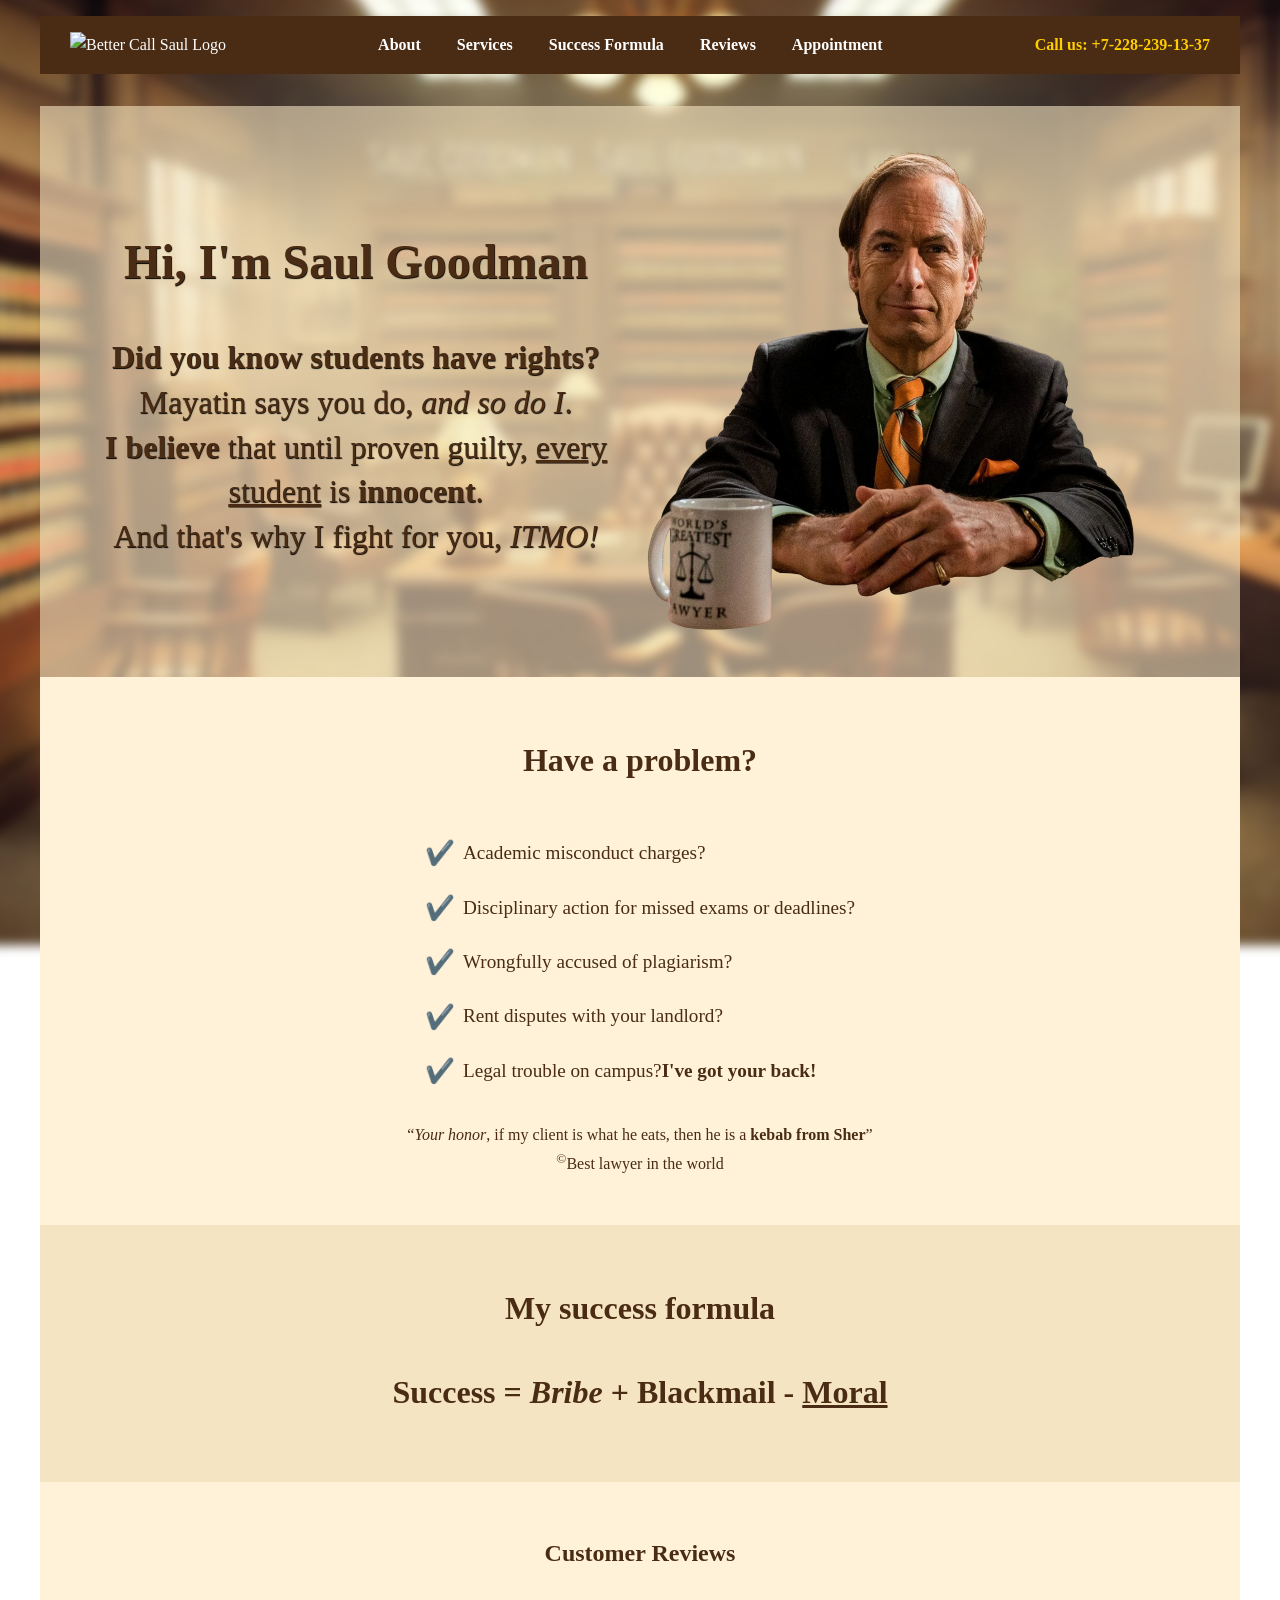
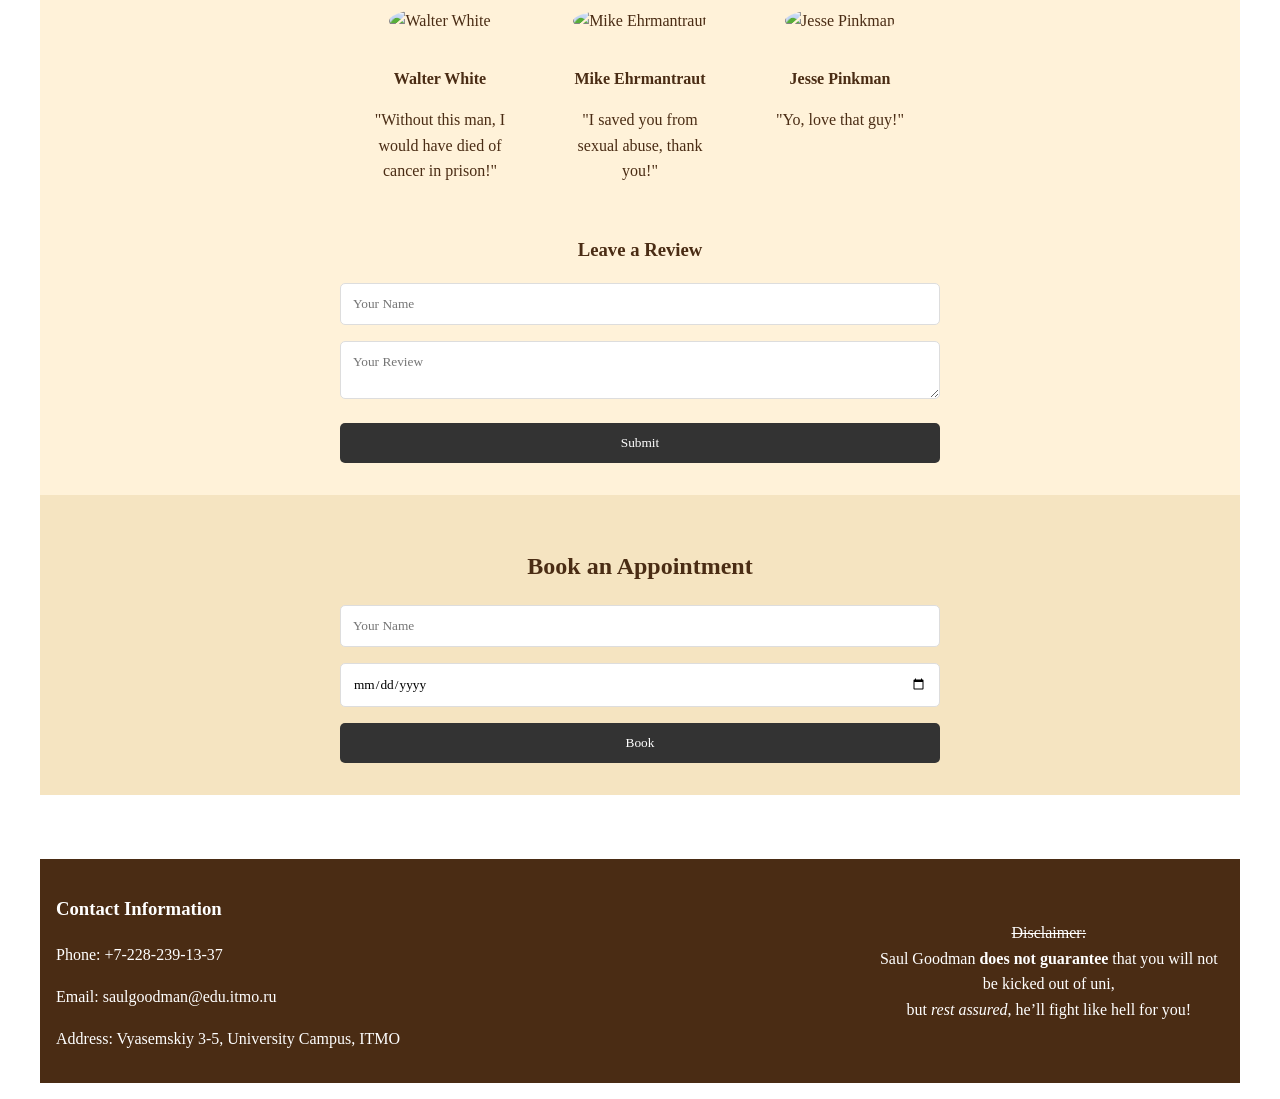
==== index.html @ 1219a75f "Renamed again" ====
<!DOCTYPE html>
<html lang="en">
  <head>
    <title>Saul Goodman</title>
    <meta charset="utf-8">
    <meta name="keywords" content="Saul,Goodman,lawyer,breaking,bad,rights,court">
    <meta name="description" content="Saul Goodman's personal site">
    <link rel="stylesheet" href="style.css">
    <link href="https://fonts.googleapis.com/css2?family=Lobster&display=swap" rel="stylesheet">
  </head>
  <body>
    <div class="background-image"></div>

    <div class="container">
      <!-- Header Section -->
      <header class="header">
        <div class="header_content">
          <div class="header_logo">
            <img src="https://1000logos.net/wp-content/uploads/2023/09/Better-Call-Saul-Logo.png" alt="Better Call Saul Logo">
          </div>
          <nav class="header_nav">
            <ul class="header_menu">
              <li><a href="#about">About</a></li>
              <li><a href="#services">Services</a></li>
              <li><a href="#success">Success Formula</a></li>
              <li><a href="#reviews">Reviews</a></li>
              <li><a href="#appointment">Appointment</a></li>
            </ul>
          </nav>
          <div class="header_phone">
            <p>Call us: +7-228-239-13-37</p>
          </div>
        </div>
      </header>

      <main>
        <div class="main_content">

          <!-- About Section -->
          <section id="about" class="about">
            <div class="about_wrapper">
              <div class="about_text">
                <h1>Hi, I'm Saul Goodman</h1>
                <p><b>Did you know students have rights?</b> Mayatin says you do, <em>and so do I</em>.<br>
                  <strong>I believe</strong> that until proven guilty, <ins>every student</ins> is <strong>innocent</strong>.<br>
                  And that's why I fight for you, <i>ITMO!</i></p>
              </div>
              <div class="about_image-container">
                <img src="images/output-onlinepngtools.png" alt="Saul Goodman">
              </div>
            </div>
          </section>

          <!-- Services Section -->
          <section id="services" class="services">
            <div class="services_wrapper">
              <h2>Have a problem?</h2>
              <ul class="services_list">
                <li><span class="services_icon">✔️</span> Academic misconduct charges?</li>
                <li><span class="services_icon">✔️</span> Disciplinary action for missed exams or deadlines?</li>
                <li><span class="services_icon">✔️</span> Wrongfully accused of plagiarism?</li>
                <li><span class="services_icon">✔️</span> Rent disputes with your landlord?</li>
                <li><span class="services_icon">✔️</span> Legal trouble on campus? <strong> I've got your back!</strong></li>
              </ul>
            </div>

            <aside>
              <div class="quote_content">
                <p><q><em>Your honor</em>, if my client is what he eats, then he is a <strong>kebab from Sher</strong></q><br>
                  <sup>©</sup>Best lawyer in the world</p>
              </div>
            </aside>
          </section>

          <section id="success" class="success">
            <div class="success_wrapper">
              <h2>My success formula</h2>
              <p><strong>Success = <em>Bribe</em> + <b>Blackmail</b> - <ins>Moral</ins></strong></p>
            </div>
          </section>

          <section id="reviews" class="reviews">
            <div class="reviews_wrapper">
              <h2>Customer Reviews</h2>
              <div class="reviews_testimonials">
                <div class="testimonial">
                  <img src="https://static1.srcdn.com/wordpress/wp-content/uploads/2020/02/Bryan-Cranston-as-Walter-White-in-Breaking-Bad.jpg" alt="Walter White" class="testimonial_img">
                  <p><strong>Walter White</strong></p>
                  <p>"Without this man, I would have died of cancer in prison!"</p>
                </div>
                <div class="testimonial">
                  <img src="https://upload.wikimedia.org/wikipedia/en/e/ea/Mike_Ehrmantraut_BCS_S3.png" alt="Mike Ehrmantraut" class="testimonial_img">
                  <p><strong>Mike Ehrmantraut</strong></p>
                  <p>"I saved you from sexual abuse, thank you!"</p>
                </div>
                <div class="testimonial">
                  <img src="https://i.insider.com/5d9f454ee94e865e924818da?width=1300&format=jpeg&auto=webp" alt="Jesse Pinkman" class="testimonial_img">
                  <p><strong>Jesse Pinkman</strong></p>
                  <p>"Yo, love that guy!"</p>
                </div>
              </div>
              <h3>Leave a Review</h3>
              <form>
                <div class="form-group">
                  <input type="text" name="name" placeholder="Your Name" required>
                </div>
                <div class="form-group">
                  <textarea name="review" placeholder="Your Review" required></textarea>
                </div>
                <button type="submit">Submit</button>
              </form>
            </div>
          </section>

          <section id="appointment" class="appointment">
            <div class="appointment_wrapper">
              <h2>Book an Appointment</h2>
              <form>
                <div class="form-group">
                  <input type="text" name="name" placeholder="Your Name" required>
                </div>
                <div class="form-group">
                  <input type="date" name="date" required>
                </div>
                <button type="submit">Book</button>
              </form>
            </div>
          </section>
        </div>
      </main>

      <footer class="footer">
        <div class="footer_content">
          <div class="footer_contact">
            <h3>Contact Information</h3>
            <p>Phone: +7-228-239-13-37</p>
            <p>Email: saulgoodman@edu.itmo.ru</p>
            <p>Address: Vyasemskiy 3-5, University Campus, ITMO</p>
          </div>
          <div class="footer_disclaimer">
            <p><del>Disclaimer:</del><br>Saul Goodman <strong>does not guarantee</strong> that you will not be kicked out of uni,<br> but <em>rest assured</em>, he’ll fight like hell for you!</p>
          </div>
        </div>
      </footer>

    </div>

  </body>
</html>
---- style.css ----
html {
  scroll-behavior: smooth;
}

.background-image {
  position: fixed;
  top: 0;
  left: 0;
  width: 100%;
  height: 100%;
  background-image: url("images/goodman_office.jpg");
  background-size: cover;
  background-position: center;
  background-attachment: fixed;
  filter: blur(5px); 
  z-index: -1; 
  transform: scale(1.1); 
}

body {
  font-family: 'Bebas Neue'; 
  margin: 0;
  padding: 0;
  line-height: 1.6;
  position: relative;
  z-index: 1; 
}

p, li, input, textarea, button {
  font-family: 'Pacifico'; 
}

.container {
  max-width: 1200px;
  margin: 0 auto;
  padding: 1rem;
  position: relative;
  z-index: 2; 
}

.header {
  background-color: #4A2C14;
  color: #fff;
}

.header_content {
  display: flex;
  align-items: center; 
  justify-content: space-between; 
}

.header_logo img {
  width: 150px;
  height: 100px;
  margin-left: 30px;
}

.header_nav ul {
  list-style-type: none;
  margin: 0;
  padding: 0;
}

.header_nav ul li {
  display: inline-block;
}

.header_nav ul li a {
  color: #fff;
  display: block;
  padding: 8px 16px;
  text-decoration: none;
  font-weight: bold;
}

.header_nav ul li a:hover {
  color: #C79A59;
}

.header_phone {
  font-weight: bold;
  color: #ffcc00;
  margin-right: 30px;
}

.main_content {
  padding: 2rem 0;
  color: #4A2C14; 
}

.about {
  background-color: #F5E4C199;
  padding: 2rem;
}

.about_wrapper {
  display: flex;
  align-items: center;
  justify-content: space-between;
}

.about_text {
  flex: 1;
  font-size: 2rem;
  line-height: 1.4; 
  text-shadow: 0.5px 0.5px 1px #000;
  text-align: center;
  margin-bottom: 20px;
}

.about_text p {
  margin-bottom: 15px;
}

.about_image-container {
  flex: 1;
}

.about_image-container img {
  width: 100%;
  max-width: 500px;
}

.services {
  background-color: #FFF2D9;
  padding: 2rem;
  text-align: center;
}

.services_wrapper {
  max-width: 800px;
  margin: 0 auto;
  display: flex;
  flex-direction: column;
  align-items: center; 
}

.services h2 {
  font-size: 2rem;
  margin-bottom: 2rem;
}

.services_list {
  list-style: none;
  padding: 0;
  margin: 0;
}

.services_list li {
  font-size: 1.2rem;
  margin: 1rem 0;
  display: flex;
  align-items: center;
}

.services_icon {
  margin-right: 0.5rem;
  font-size: 1.5rem;
  color: #ffcc00;
}

.success {
  background-color: #F5E4C1;
  padding: 2rem;
  text-align: center;
}

.success_wrapper {
  font-size: 200%;
  max-width: 800px;
  margin: 0 auto;
}

.success h2 {
  font-size: 2rem;
  margin-bottom: 1rem;
}

.reviews {
  background-color: #FFF2D9;
  padding: 2rem;
  text-align: center;
}

.reviews_wrapper {
  max-width: 600px;
  margin: 0 auto;
}

.reviews_testimonials {
  display: flex;
  justify-content: space-between; 
}

.testimonial {
  flex: 1; 
  text-align: center;
  margin: 0 1rem;
  padding: 1rem;
}

.testimonial_img {
  width: 130px; 
  height: 130px;
  border-radius: 50%;
  object-fit: cover;
  margin: 0 auto 1rem auto;
}

form {
  display: flex;
  flex-direction: column;
  gap: 1rem;
  width: 100%;
  max-width: 600px;
  margin: 0 auto; 
}

.form-group input, .form-group textarea, button {
  padding: 0.75rem;
  width: 100%; 
  border: 1px solid #ddd;
  border-radius: 5px;
  box-sizing: border-box;
}

button {
  background-color: #333;
  color: white;
  border: none;
  cursor: pointer;
}

button:hover {
  background-color: #C79A59;
}

.appointment {
  background-color: #F5E4C1;
  padding: 2rem;
}

.appointment_wrapper {
  max-width: 600px;
  margin: 0 auto;
}

.appointment_wrapper h2 {
  text-align: center;
}

.appointment_wrapper form {
  display: flex;
  flex-direction: column;
  gap: 1rem;
}

.footer {
  background-color: #4A2C14;
  color: #fff;
  padding: 1rem;
  margin-top: 2rem;
}

.footer_content {
  display: flex;
  align-items: center;
  justify-content: space-between;
}

.footer_contact {
  text-align: left;
}

.footer_disclaimer {
  width: 30%;
  text-align: center;
}
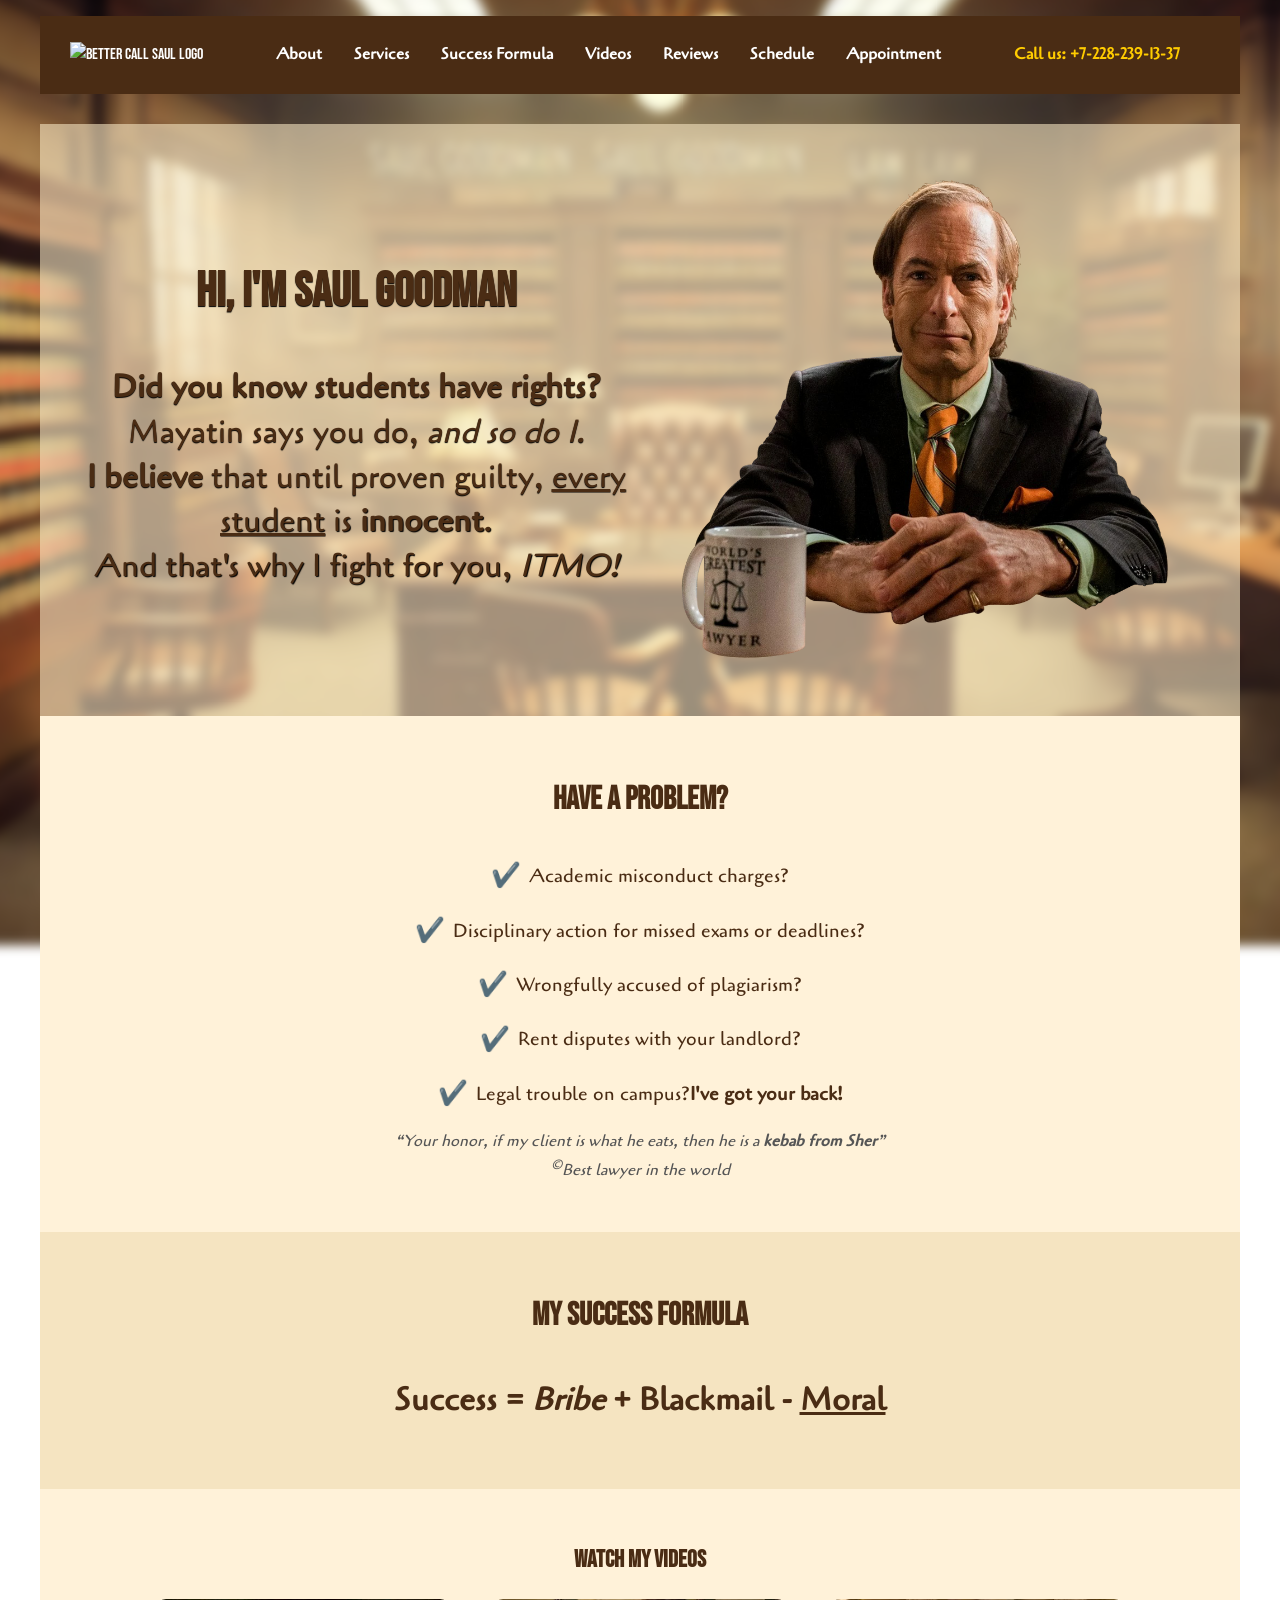
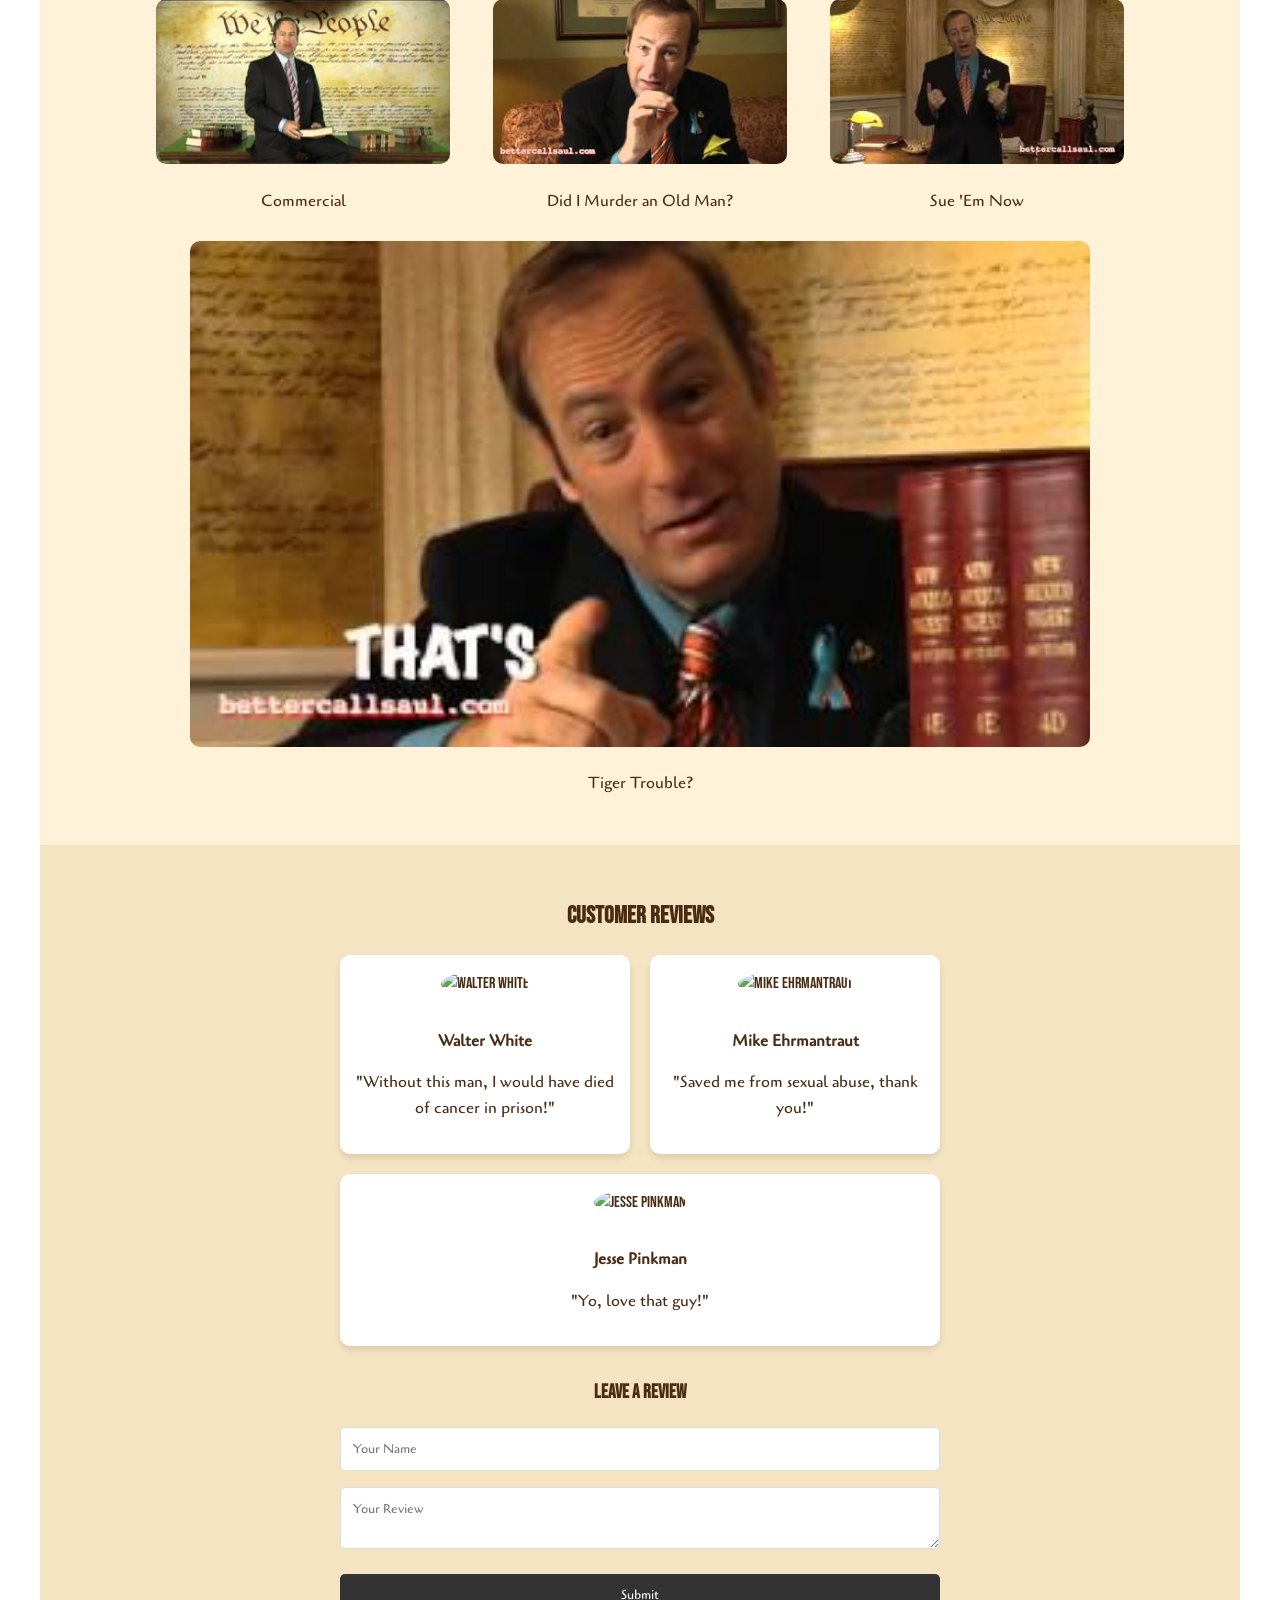
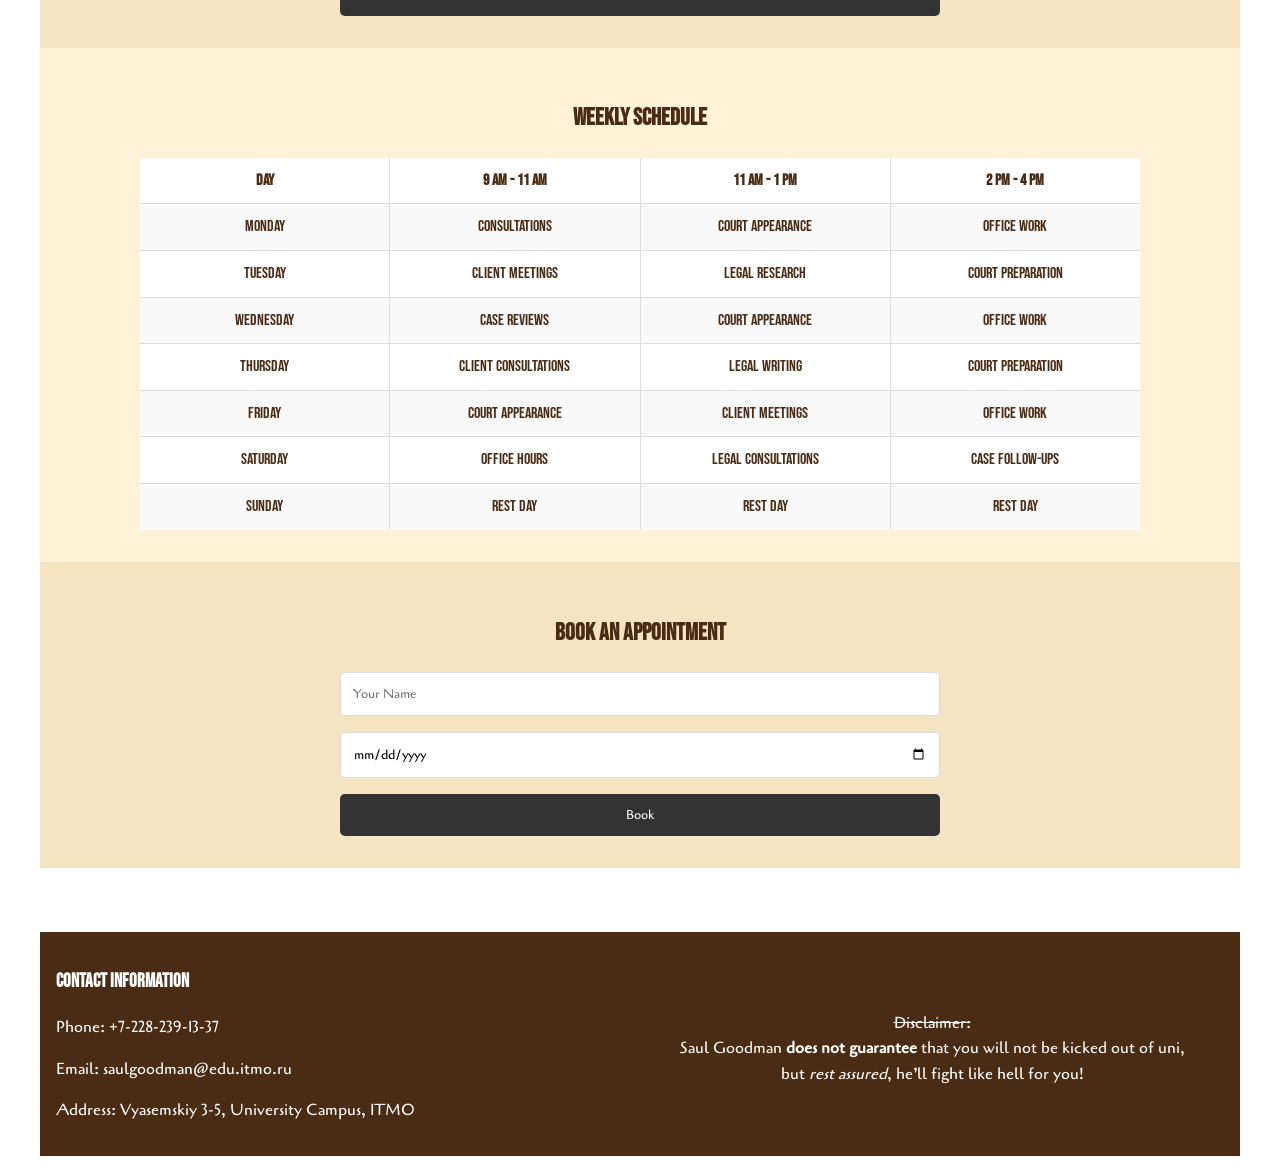
==== commit f77cd875: "add flex" ====
--- a/index.html
+++ b/index.html
@@ -1,149 +1,245 @@
 <!DOCTYPE html>
 <html lang="en">
-  <head>
-    <title>Saul Goodman</title>
-    <meta charset="utf-8">
-    <meta name="keywords" content="Saul,Goodman,lawyer,breaking,bad,rights,court">
-    <meta name="description" content="Saul Goodman's personal site">
-    <link rel="stylesheet" href="style.css">
-    <link href="https://fonts.googleapis.com/css2?family=Lobster&display=swap" rel="stylesheet">
-  </head>
-  <body>
-    <div class="background-image"></div>
-
-    <div class="container">
-      <!-- Header Section -->
-      <header class="header">
-        <div class="header_content">
-          <div class="header_logo">
-            <img src="https://1000logos.net/wp-content/uploads/2023/09/Better-Call-Saul-Logo.png" alt="Better Call Saul Logo">
-          </div>
-          <nav class="header_nav">
-            <ul class="header_menu">
-              <li><a href="#about">About</a></li>
-              <li><a href="#services">Services</a></li>
-              <li><a href="#success">Success Formula</a></li>
-              <li><a href="#reviews">Reviews</a></li>
-              <li><a href="#appointment">Appointment</a></li>
+<head>
+  <title>Saul Goodman</title>
+  <meta charset="utf-8">
+  <meta name="keywords" content="Saul,Goodman,lawyer,breaking,bad,rights,court">
+  <meta name="description" content="Saul Goodman's personal site">
+  <link rel="stylesheet" href="style.css">
+  <link href="https://fonts.googleapis.com/css2?family=Lobster&family=Pacifico&family=Bebas+Neue&display=swap&family=Cagliostro&display=swap" rel="stylesheet">
+</head>
+<body>
+  <div class="background-image"></div>
+
+  <div class="container">
+    <!-- Header Section -->
+    <header class="header">
+      <div class="header_content">
+        <div class="header_logo">
+          <img src="https://1000logos.net/wp-content/uploads/2023/09/Better-Call-Saul-Logo.png" alt="Better Call Saul Logo">
+        </div>
+        <nav class="header_nav">
+          <ul class="header_menu">
+            <li><a href="#about">About</a></li>
+            <li><a href="#services">Services</a></li>
+            <li><a href="#success">Success Formula</a></li>
+            <li><a href="#videos">Videos</a></li>
+            <li><a href="#reviews">Reviews</a></li>
+            <li><a href="#schedule">Schedule</a></li>
+            <li><a href="#appointment">Appointment</a></li>
+          </ul>
+        </nav>
+        <div class="header_phone">
+          <p>Call us: +7-228-239-13-37</p>
+        </div>
+      </div>
+    </header>
+
+    <main>
+      <div class="main_content">
+
+        <!-- About Section -->
+        <section id="about" class="about">
+          <div class="about_wrapper">
+            <div class="about_text">
+              <h1>Hi, I'm Saul Goodman</h1>
+              <p><b>Did you know students have rights?</b> Mayatin says you do, <em>and so do I</em>.<br>
+                <strong>I believe</strong> that until proven guilty, <ins>every student</ins> is <strong>innocent</strong>.<br>
+                And that's why I fight for you, <i>ITMO!</i></p>
+            </div>
+            <div class="about_image-container">
+              <img src="images/output-onlinepngtools.png" alt="Saul Goodman">
+            </div>
+          </div>
+        </section>
+
+        <!-- Services Section -->
+        <section id="services" class="services">
+          <div class="services_wrapper">
+            <h2>Have a problem?</h2>
+            <ul class="services_list">
+              <li><span class="services_icon">✔️</span> Academic misconduct charges?</li>
+              <li><span class="services_icon">✔️</span> Disciplinary action for missed exams or deadlines?</li>
+              <li><span class="services_icon">✔️</span> Wrongfully accused of plagiarism?</li>
+              <li><span class="services_icon">✔️</span> Rent disputes with your landlord?</li>
+              <li><span class="services_icon">✔️</span> Legal trouble on campus? <strong>I've got your back!</strong></li>
             </ul>
-          </nav>
-          <div class="header_phone">
-            <p>Call us: +7-228-239-13-37</p>
-          </div>
-        </div>
-      </header>
-
-      <main>
-        <div class="main_content">
-
-          <!-- About Section -->
-          <section id="about" class="about">
-            <div class="about_wrapper">
-              <div class="about_text">
-                <h1>Hi, I'm Saul Goodman</h1>
-                <p><b>Did you know students have rights?</b> Mayatin says you do, <em>and so do I</em>.<br>
-                  <strong>I believe</strong> that until proven guilty, <ins>every student</ins> is <strong>innocent</strong>.<br>
-                  And that's why I fight for you, <i>ITMO!</i></p>
-              </div>
-              <div class="about_image-container">
-                <img src="images/output-onlinepngtools.png" alt="Saul Goodman">
-              </div>
-            </div>
-          </section>
-
-          <!-- Services Section -->
-          <section id="services" class="services">
-            <div class="services_wrapper">
-              <h2>Have a problem?</h2>
-              <ul class="services_list">
-                <li><span class="services_icon">✔️</span> Academic misconduct charges?</li>
-                <li><span class="services_icon">✔️</span> Disciplinary action for missed exams or deadlines?</li>
-                <li><span class="services_icon">✔️</span> Wrongfully accused of plagiarism?</li>
-                <li><span class="services_icon">✔️</span> Rent disputes with your landlord?</li>
-                <li><span class="services_icon">✔️</span> Legal trouble on campus? <strong> I've got your back!</strong></li>
-              </ul>
-            </div>
-
-            <aside>
-              <div class="quote_content">
-                <p><q><em>Your honor</em>, if my client is what he eats, then he is a <strong>kebab from Sher</strong></q><br>
-                  <sup>©</sup>Best lawyer in the world</p>
-              </div>
-            </aside>
-          </section>
-
-          <section id="success" class="success">
-            <div class="success_wrapper">
-              <h2>My success formula</h2>
-              <p><strong>Success = <em>Bribe</em> + <b>Blackmail</b> - <ins>Moral</ins></strong></p>
-            </div>
-          </section>
-
-          <section id="reviews" class="reviews">
-            <div class="reviews_wrapper">
-              <h2>Customer Reviews</h2>
-              <div class="reviews_testimonials">
-                <div class="testimonial">
-                  <img src="https://static1.srcdn.com/wordpress/wp-content/uploads/2020/02/Bryan-Cranston-as-Walter-White-in-Breaking-Bad.jpg" alt="Walter White" class="testimonial_img">
-                  <p><strong>Walter White</strong></p>
-                  <p>"Without this man, I would have died of cancer in prison!"</p>
-                </div>
-                <div class="testimonial">
-                  <img src="https://upload.wikimedia.org/wikipedia/en/e/ea/Mike_Ehrmantraut_BCS_S3.png" alt="Mike Ehrmantraut" class="testimonial_img">
-                  <p><strong>Mike Ehrmantraut</strong></p>
-                  <p>"I saved you from sexual abuse, thank you!"</p>
-                </div>
-                <div class="testimonial">
-                  <img src="https://i.insider.com/5d9f454ee94e865e924818da?width=1300&format=jpeg&auto=webp" alt="Jesse Pinkman" class="testimonial_img">
-                  <p><strong>Jesse Pinkman</strong></p>
-                  <p>"Yo, love that guy!"</p>
-                </div>
-              </div>
-              <h3>Leave a Review</h3>
-              <form>
-                <div class="form-group">
-                  <input type="text" name="name" placeholder="Your Name" required>
-                </div>
-                <div class="form-group">
-                  <textarea name="review" placeholder="Your Review" required></textarea>
-                </div>
-                <button type="submit">Submit</button>
-              </form>
-            </div>
-          </section>
-
-          <section id="appointment" class="appointment">
-            <div class="appointment_wrapper">
-              <h2>Book an Appointment</h2>
-              <form>
-                <div class="form-group">
-                  <input type="text" name="name" placeholder="Your Name" required>
-                </div>
-                <div class="form-group">
-                  <input type="date" name="date" required>
-                </div>
-                <button type="submit">Book</button>
-              </form>
-            </div>
-          </section>
-        </div>
-      </main>
-
-      <footer class="footer">
-        <div class="footer_content">
-          <div class="footer_contact">
-            <h3>Contact Information</h3>
-            <p>Phone: +7-228-239-13-37</p>
-            <p>Email: saulgoodman@edu.itmo.ru</p>
-            <p>Address: Vyasemskiy 3-5, University Campus, ITMO</p>
-          </div>
-          <div class="footer_disclaimer">
-            <p><del>Disclaimer:</del><br>Saul Goodman <strong>does not guarantee</strong> that you will not be kicked out of uni,<br> but <em>rest assured</em>, he’ll fight like hell for you!</p>
-          </div>
-        </div>
-      </footer>
-
-    </div>
-
-  </body>
+          </div>
+
+          <aside>
+            <div class="quote_content">
+              <p><q><em>Your honor</em>, if my client is what he eats, then he is a <strong>kebab from Sher</strong></q><br>
+                <sup>©</sup>Best lawyer in the world</p>
+            </div>
+          </aside>
+        </section>
+
+        <!-- Success Formula Section -->
+        <section id="success" class="success">
+          <div class="success_wrapper">
+            <h2>My success formula</h2>
+            <p><strong>Success = <em>Bribe</em> + <b>Blackmail</b> - <ins>Moral</ins></strong></p>
+          </div>
+        </section>
+
+        <!-- Video Preview Section -->
+        <section id="videos" class="videos">
+          <div class="videos_wrapper">
+            <h2>Watch My Videos</h2>
+            <div class="videos_list">
+              <div class="video_item">
+                <a href="https://www.youtube.com/watch?v=wqnHtGgVAUE" target="_blank" aria-label="Commercial">
+                  <img src="images/video1_thumbnail.jpg" alt="Video 1" class="video_thumbnail">
+                  <p>Commercial</p>
+                </a>
+              </div>
+              <div class="video_item">
+                <a href="https://youtu.be/j3DY1_zijgA?si=T5UAj7bocdVw1PJW" target="_blank" aria-label="Did I Murder an Old Man?">
+                  <img src="images/video2_thumbnail.jpg" alt="Video 2" class="video_thumbnail">
+                  <p>Did I Murder an Old Man?</p>
+                </a>
+              </div>
+              <div class="video_item">
+                <a href="https://youtu.be/pPd67CEL54E?si=xcGb2iXkfQZyMEh1" target="_blank" aria-label="Sue 'Em Now">
+                  <img src="images/video4_thumbnail.jpg" alt="Video 4" class="video_thumbnail">
+                  <p>Sue 'Em Now</p>
+                </a>
+              </div>
+              <div class="video_item">
+                <a href="https://youtu.be/ll7GSiad0ko?si=8fHu8Cl9jb-BbQoR" target="_blank" aria-label="Tiger Trouble?">
+                  <img src="images/video3_thumbnail.jpg" alt="Video 3" class="video_thumbnail">
+                  <p>Tiger Trouble?</p>
+                </a>
+              </div>
+            </div>
+          </div>
+        </section>
+
+        <!-- Reviews Section -->
+        <section id="reviews" class="reviews">
+          <div class="reviews_wrapper">
+            <h2>Customer Reviews</h2>
+            <div class="reviews_testimonials">
+              <div class="testimonial">
+                <img src="https://static1.srcdn.com/wordpress/wp-content/uploads/2020/02/Bryan-Cranston-as-Walter-White-in-Breaking-Bad.jpg" alt="Walter White" class="testimonial_img">
+                <p><strong>Walter White</strong></p>
+                <p>"Without this man, I would have died of cancer in prison!"</p>
+              </div>
+              <div class="testimonial">
+                <img src="https://upload.wikimedia.org/wikipedia/en/e/ea/Mike_Ehrmantraut_BCS_S3.png" alt="Mike Ehrmantraut" class="testimonial_img">
+                <p><strong>Mike Ehrmantraut</strong></p>
+                <p>"Saved me from sexual abuse, thank you!"</p>
+              </div>
+              <div class="testimonial">
+                <img src="https://i.insider.com/5d9f454ee94e865e924818da?width=1300&format=jpeg&auto=webp" alt="Jesse Pinkman" class="testimonial_img">
+                <p><strong>Jesse Pinkman</strong></p>
+                <p>"Yo, love that guy!"</p>
+              </div>
+            </div>
+            <h3>Leave a Review</h3>
+            <form>
+              <div class="form-group">
+                <input type="text" name="name" placeholder="Your Name" required>
+              </div>
+              <div class="form-group">
+                <textarea name="review" placeholder="Your Review" required></textarea>
+              </div>
+              <button type="submit">Submit</button>
+            </form>
+          </div>
+        </section>
+
+        <!-- Schedule Section -->
+        <section id="schedule" class="schedule">
+          <div class="schedule_wrapper">
+            <h2>Weekly Schedule</h2>
+            <div class="table">
+              <div class="table_row table_header">
+                <div class="table_cell">Day</div>
+                <div class="table_cell">9 AM - 11 AM</div>
+                <div class="table_cell">11 AM - 1 PM</div>
+                <div class="table_cell">2 PM - 4 PM</div>
+              </div>
+              <div class="table_row">
+                <div class="table_cell">Monday</div>
+                <div class="table_cell">Consultations</div>
+                <div class="table_cell">Court Appearance</div>
+                <div class="table_cell">Office Work</div>
+              </div>
+              <div class="table_row">
+                <div class="table_cell">Tuesday</div>
+                <div class="table_cell">Client Meetings</div>
+                <div class="table_cell">Legal Research</div>
+                <div class="table_cell">Court Preparation</div>
+              </div>
+              <div class="table_row">
+                <div class="table_cell">Wednesday</div>
+                <div class="table_cell">Case Reviews</div>
+                <div class="table_cell">Court Appearance</div>
+                <div class="table_cell">Office Work</div>
+              </div>
+              <div class="table_row">
+                <div class="table_cell">Thursday</div>
+                <div class="table_cell">Client Consultations</div>
+                <div class="table_cell">Legal Writing</div>
+                <div class="table_cell">Court Preparation</div>
+              </div>
+              <div class="table_row">
+                <div class="table_cell">Friday</div>
+                <div class="table_cell">Court Appearance</div>
+                <div class="table_cell">Client Meetings</div>
+                <div class="table_cell">Office Work</div>
+              </div>
+              <div class="table_row">
+                <div class="table_cell">Saturday</div>
+                <div class="table_cell">Office Hours</div>
+                <div class="table_cell">Legal Consultations</div>
+                <div class="table_cell">Case Follow-ups</div>
+              </div>
+              <div class="table_row">
+                <div class="table_cell">Sunday</div>
+                <div class="table_cell">Rest Day</div>
+                <div class="table_cell">Rest Day</div>
+                <div class="table_cell">Rest Day</div>
+              </div>
+            </div>
+          </div>
+        </section>
+
+        <!-- Appointment Section -->
+        <section id="appointment" class="appointment">
+          <div class="appointment_wrapper">
+            <h2>Book an Appointment</h2>
+            <form>
+              <div class="form-group">
+                <input type="text" name="name" placeholder="Your Name" required>
+              </div>
+              <div class="form-group">
+                <input type="date" name="date" required>
+              </div>
+              <button type="submit">Book</button>
+            </form>
+          </div>
+        </section>
+
+      </div>
+    </main>
+
+    <!-- Footer Section -->
+    <footer class="footer">
+      <div class="footer_content">
+        <div class="footer_contact">
+          <h3>Contact Information</h3>
+          <p>Phone: +7-228-239-13-37</p>
+          <p>Email: saulgoodman@edu.itmo.ru</p>
+          <p>Address: Vyasemskiy 3-5, University Campus, ITMO</p>
+        </div>
+        <div class="footer_disclaimer">
+          <p><del>Disclaimer:</del><br>Saul Goodman <strong>does not guarantee</strong> that you will not be kicked out of uni,<br> but <em>rest assured</em>, he’ll fight like hell for you!</p>
+        </div>
+      </div>
+    </footer>
+
+  </div>
+</body>
 </html>
--- a/style.css
+++ b/style.css
@@ -1,5 +1,27 @@
 html {
   scroll-behavior: smooth;
+}
+
+body {
+  font-family: 'Bebas Neue', sans-serif; 
+  margin: 0;
+  padding: 0;
+  line-height: 1.6;
+  position: relative;
+  color: #4A2C14;
+}
+
+p, li, input, textarea, button {
+  font-family: "Cagliostro", sans-serif;
+  font-weight: 1rem;
+  font-style: normal;
+}
+
+.container {
+  max-width: 1200px;
+  margin: 0 auto;
+  padding: 1rem;
+  position: relative;
 }
 
 .background-image {
@@ -11,66 +33,45 @@
   background-image: url("images/goodman_office.jpg");
   background-size: cover;
   background-position: center;
-  background-attachment: fixed;
   filter: blur(5px); 
-  z-index: -1; 
   transform: scale(1.1); 
-}
-
-body {
-  font-family: 'Bebas Neue'; 
-  margin: 0;
-  padding: 0;
-  line-height: 1.6;
-  position: relative;
-  z-index: 1; 
-}
-
-p, li, input, textarea, button {
-  font-family: 'Pacifico'; 
-}
-
-.container {
-  max-width: 1200px;
-  margin: 0 auto;
-  padding: 1rem;
-  position: relative;
-  z-index: 2; 
+  z-index: -1;
 }
 
 .header {
   background-color: #4A2C14;
   color: #fff;
+  position: sticky;
+  top: 0;
+  width: 100%;
+  z-index: 1000;
 }
 
 .header_content {
   display: flex;
   align-items: center; 
   justify-content: space-between; 
+  padding: 10px 30px;
 }
 
 .header_logo img {
   width: 150px;
-  height: 100px;
-  margin-left: 30px;
+  height: auto;
 }
 
 .header_nav ul {
-  list-style-type: none;
+  display: flex;
+  list-style: none;
   margin: 0;
   padding: 0;
 }
 
-.header_nav ul li {
-  display: inline-block;
-}
-
 .header_nav ul li a {
   color: #fff;
-  display: block;
   padding: 8px 16px;
   text-decoration: none;
   font-weight: bold;
+  transition: color 0.3s;
 }
 
 .header_nav ul li a:hover {
@@ -85,54 +86,50 @@
 
 .main_content {
   padding: 2rem 0;
-  color: #4A2C14; 
+  padding-top: 30px;
+}
+
+section {
+  padding: 2rem;
+  text-align: center;
 }
 
 .about {
-  background-color: #F5E4C199;
-  padding: 2rem;
+  background-color: rgba(245, 228, 193, 0.6);
 }
 
 .about_wrapper {
   display: flex;
+  flex-wrap: wrap;
   align-items: center;
   justify-content: space-between;
 }
 
+.about_text, .about_image-container {
+  flex: 1 1 45%;
+  margin: 10px;
+}
+
 .about_text {
-  flex: 1;
   font-size: 2rem;
   line-height: 1.4; 
   text-shadow: 0.5px 0.5px 1px #000;
   text-align: center;
-  margin-bottom: 20px;
-}
-
-.about_text p {
-  margin-bottom: 15px;
-}
-
-.about_image-container {
-  flex: 1;
 }
 
 .about_image-container img {
   width: 100%;
   max-width: 500px;
+  height: auto;
 }
 
 .services {
   background-color: #FFF2D9;
-  padding: 2rem;
-  text-align: center;
 }
 
 .services_wrapper {
   max-width: 800px;
   margin: 0 auto;
-  display: flex;
-  flex-direction: column;
-  align-items: center; 
 }
 
 .services h2 {
@@ -151,6 +148,7 @@
   margin: 1rem 0;
   display: flex;
   align-items: center;
+  justify-content: center;
 }
 
 .services_icon {
@@ -159,14 +157,21 @@
   color: #ffcc00;
 }
 
+.quote_content {
+  margin-top: 1rem;
+}
+
+.quote_content p {
+  font-style: italic;
+  color: #555;
+}
+
 .success {
   background-color: #F5E4C1;
-  padding: 2rem;
-  text-align: center;
 }
 
 .success_wrapper {
-  font-size: 200%;
+  font-size: 2rem;
   max-width: 800px;
   margin: 0 auto;
 }
@@ -176,10 +181,45 @@
   margin-bottom: 1rem;
 }
 
+.videos {
+  background-color: #FFF2D9;
+}
+
+.videos_wrapper {
+  max-width: 1000px;
+  margin: 0 auto;
+}
+
+.videos_list {
+  display: flex;
+  flex-wrap: wrap;
+  justify-content: center;
+  gap: 10px;
+}
+
+.video_item {
+  flex: 1 1 300px;
+  text-align: center;
+}
+
+.video_item a {
+  text-decoration: none;
+  color: #4A2C14;
+  transition: transform 0.3s;
+}
+
+.video_item a:hover {
+  transform: scale(1.05);
+}
+
+.video_thumbnail {
+  width: 90%;
+  height: auto;
+  border-radius: 10px;
+}
+
 .reviews {
-  background-color: #FFF2D9;
-  padding: 2rem;
-  text-align: center;
+  background-color: #F5E4C1;
 }
 
 .reviews_wrapper {
@@ -189,14 +229,18 @@
 
 .reviews_testimonials {
   display: flex;
-  justify-content: space-between; 
+  flex-wrap: wrap;
+  justify-content: center;
+  gap: 20px;
 }
 
 .testimonial {
-  flex: 1; 
-  text-align: center;
-  margin: 0 1rem;
+  flex: 1 1 30%;
+  text-align: center;
   padding: 1rem;
+  background-color: #fff;
+  border-radius: 10px;
+  box-shadow: 0 4px 6px rgba(0, 0, 0, 0.1);
 }
 
 .testimonial_img {
@@ -207,6 +251,10 @@
   margin: 0 auto 1rem auto;
 }
 
+.reviews_wrapper h3 {
+  margin-top: 2rem;
+}
+
 form {
   display: flex;
   flex-direction: column;
@@ -222,6 +270,7 @@
   border: 1px solid #ddd;
   border-radius: 5px;
   box-sizing: border-box;
+  font-family: 'Cagliostro', sans-serif;
 }
 
 button {
@@ -229,15 +278,54 @@
   color: white;
   border: none;
   cursor: pointer;
+  transition: background-color 0.3s;
 }
 
 button:hover {
   background-color: #C79A59;
 }
 
+.schedule {
+  background-color: #FFF2D9;
+}
+
+.schedule_wrapper {
+  max-width: 1000px;
+  margin: 0 auto;
+}
+
+.table {
+  display: grid;
+  grid-template-columns: repeat(4, 1fr);
+  gap: 1px;
+  background-color: #ddd;
+  margin-top: 20px;
+}
+
+.table_row {
+  display: contents;
+}
+
+.table_cell {
+  padding: 10px;
+  background-color: #fff;
+}
+
+.table_header .table_cell {
+  background-color: #C79A59;
+  font-weight: bold;
+}
+
+.table_row:nth-child(even) .table_cell {
+  background-color: #f9f9f9;
+}
+
+.table_row:nth-child(odd) .table_cell {
+  background-color: #fff;
+}
+
 .appointment {
   background-color: #F5E4C1;
-  padding: 2rem;
 }
 
 .appointment_wrapper {
@@ -247,12 +335,6 @@
 
 .appointment_wrapper h2 {
   text-align: center;
-}
-
-.appointment_wrapper form {
-  display: flex;
-  flex-direction: column;
-  gap: 1rem;
 }
 
 .footer {
@@ -264,15 +346,84 @@
 
 .footer_content {
   display: flex;
+  flex-wrap: wrap;
   align-items: center;
   justify-content: space-between;
 }
 
 .footer_contact {
+  flex: 1 1 45%;
   text-align: left;
 }
 
 .footer_disclaimer {
-  width: 30%;
-  text-align: center;
-}
+  flex: 1 1 45%;
+  text-align: center;
+  margin-top: 10px;
+}
+
+@media screen and (max-width: 1200px) {
+  .about_text, .about_image-container {
+    flex: 1 1 100%;
+  }
+  
+  .testimonial {
+    flex: 1 1 100%;
+    margin-bottom: 20px;
+  }
+  
+  .table {
+    grid-template-columns: repeat(4, 1fr);
+  }
+}
+
+@media screen and (max-width: 768px) {
+  .header_content {
+    flex-direction: column;
+    align-items: center;
+  }
+
+  .header_logo img {
+    margin-bottom: 10px;
+  }
+
+  .header_nav ul {
+    flex-direction: column;
+    align-items: center;
+  }
+
+  .header_nav ul li {
+    margin: 5px 0;
+  }
+
+  .table {
+    grid-template-columns: 1fr 1fr;
+  }
+
+  .table_header .table_cell:nth-child(n+3),
+  .table_row .table_cell:nth-child(n+3) {
+    display: none;
+  }
+  
+  .videos_list {
+    flex-direction: column;
+    align-items: center;
+  }
+}
+
+@media screen and (max-width: 480px) {
+  .footer_content {
+    flex-direction: column;
+    align-items: center;
+  }
+
+  .footer_contact, .footer_disclaimer {
+    flex: 1 1 100%;
+    text-align: center;
+  }
+  
+  .videos_list {
+    flex-direction: column;
+    align-items: center;
+  }
+}
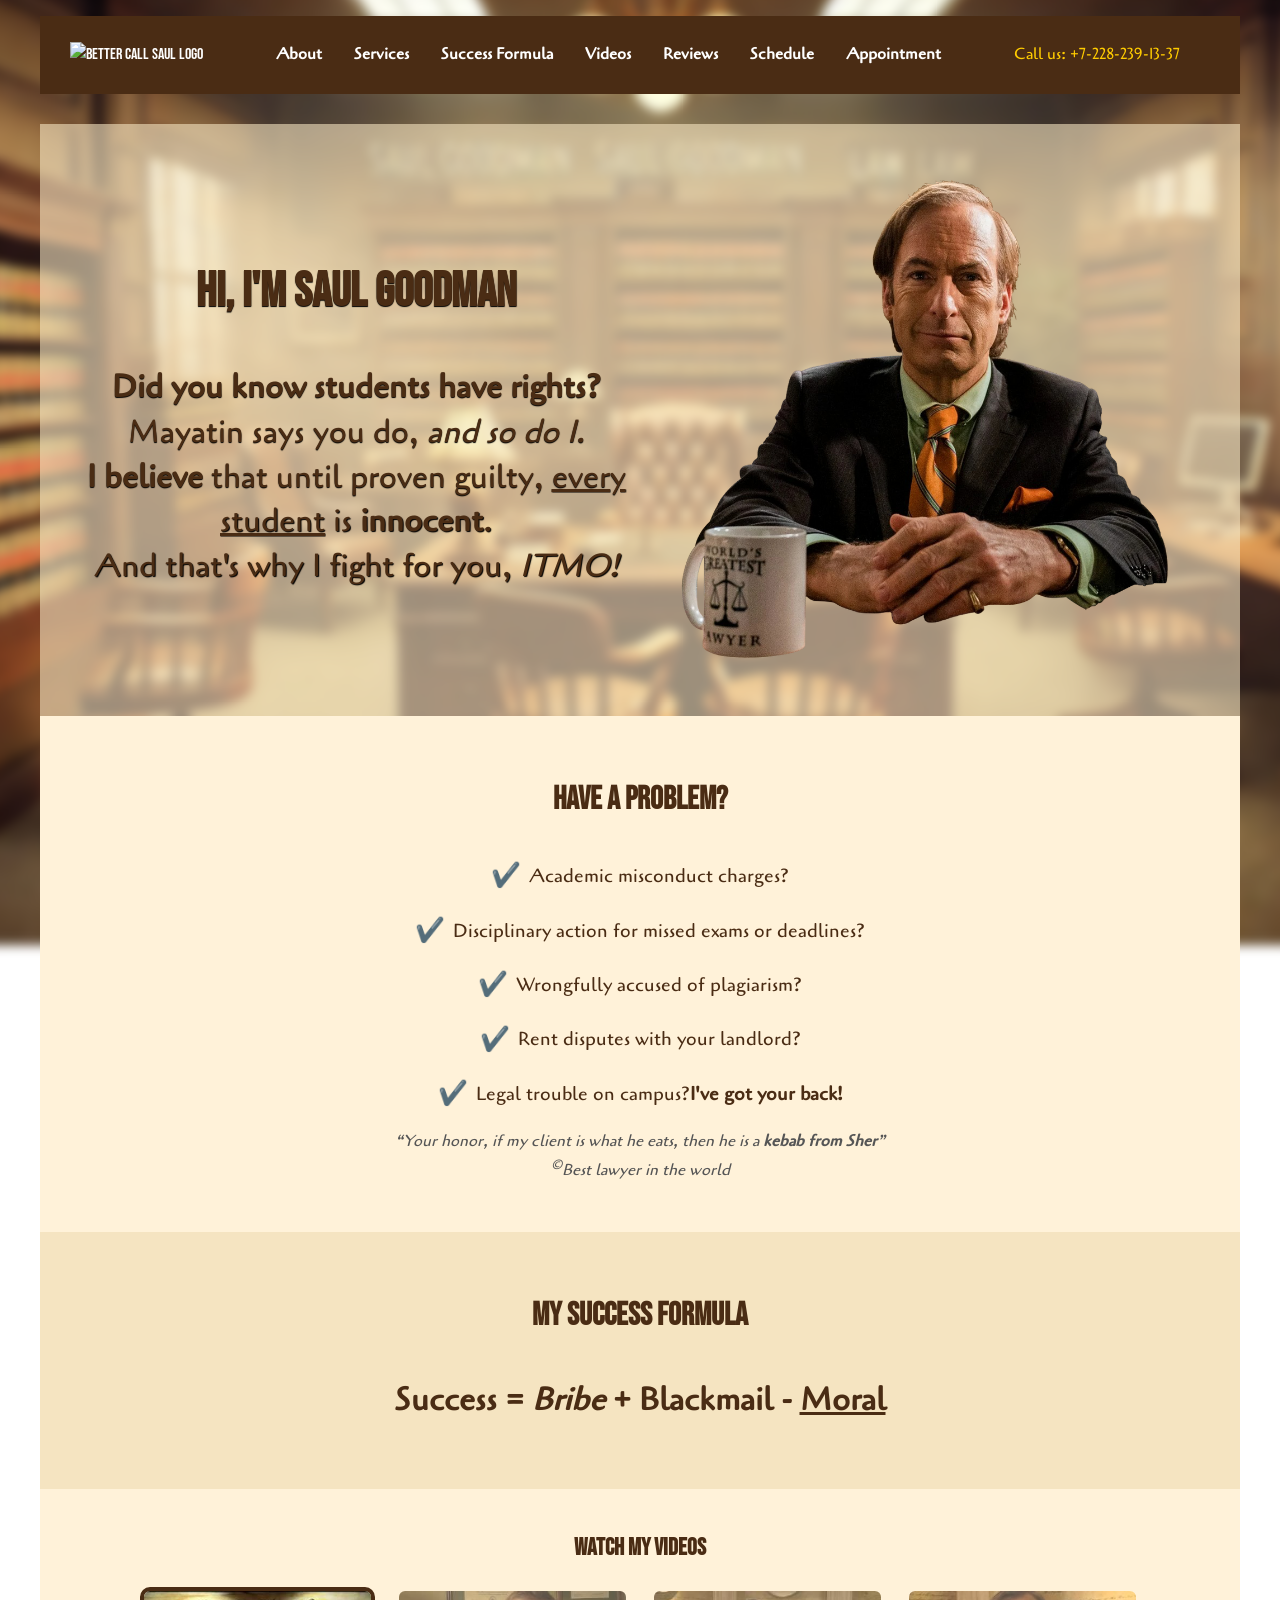
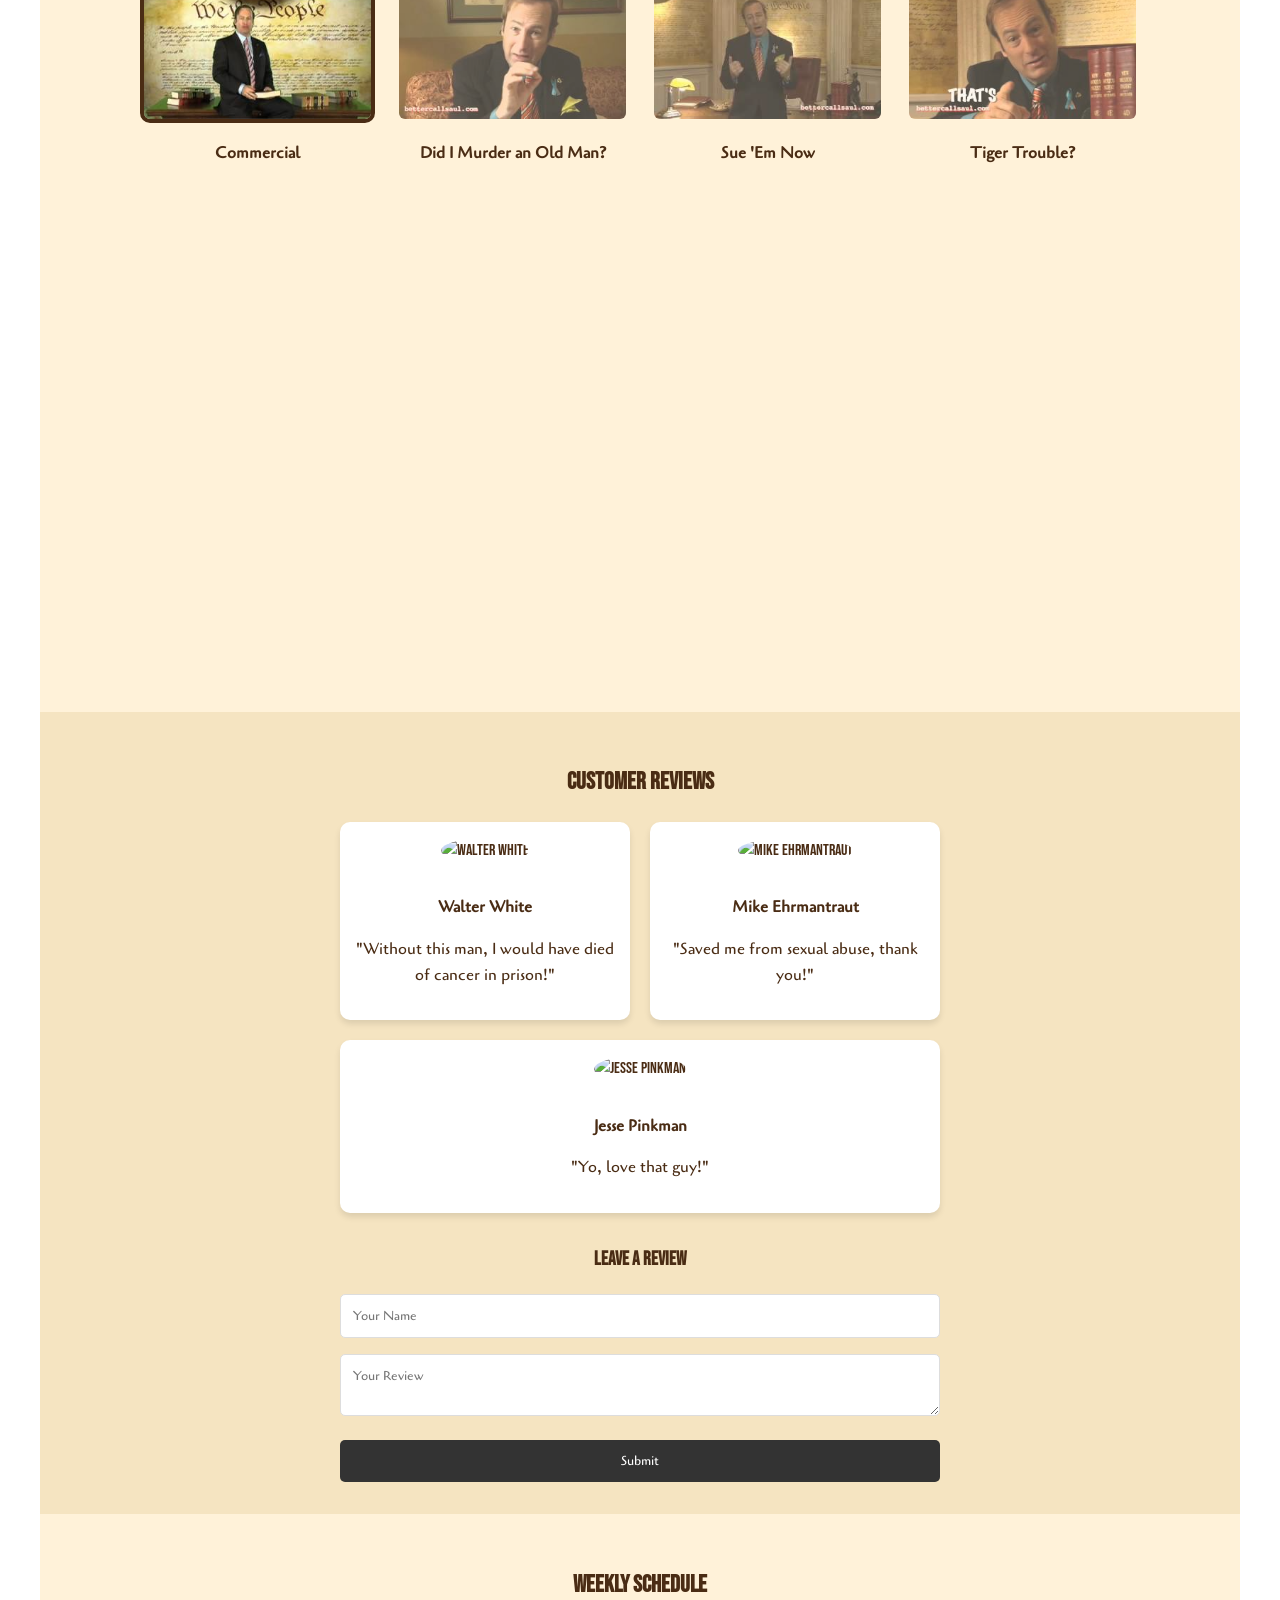
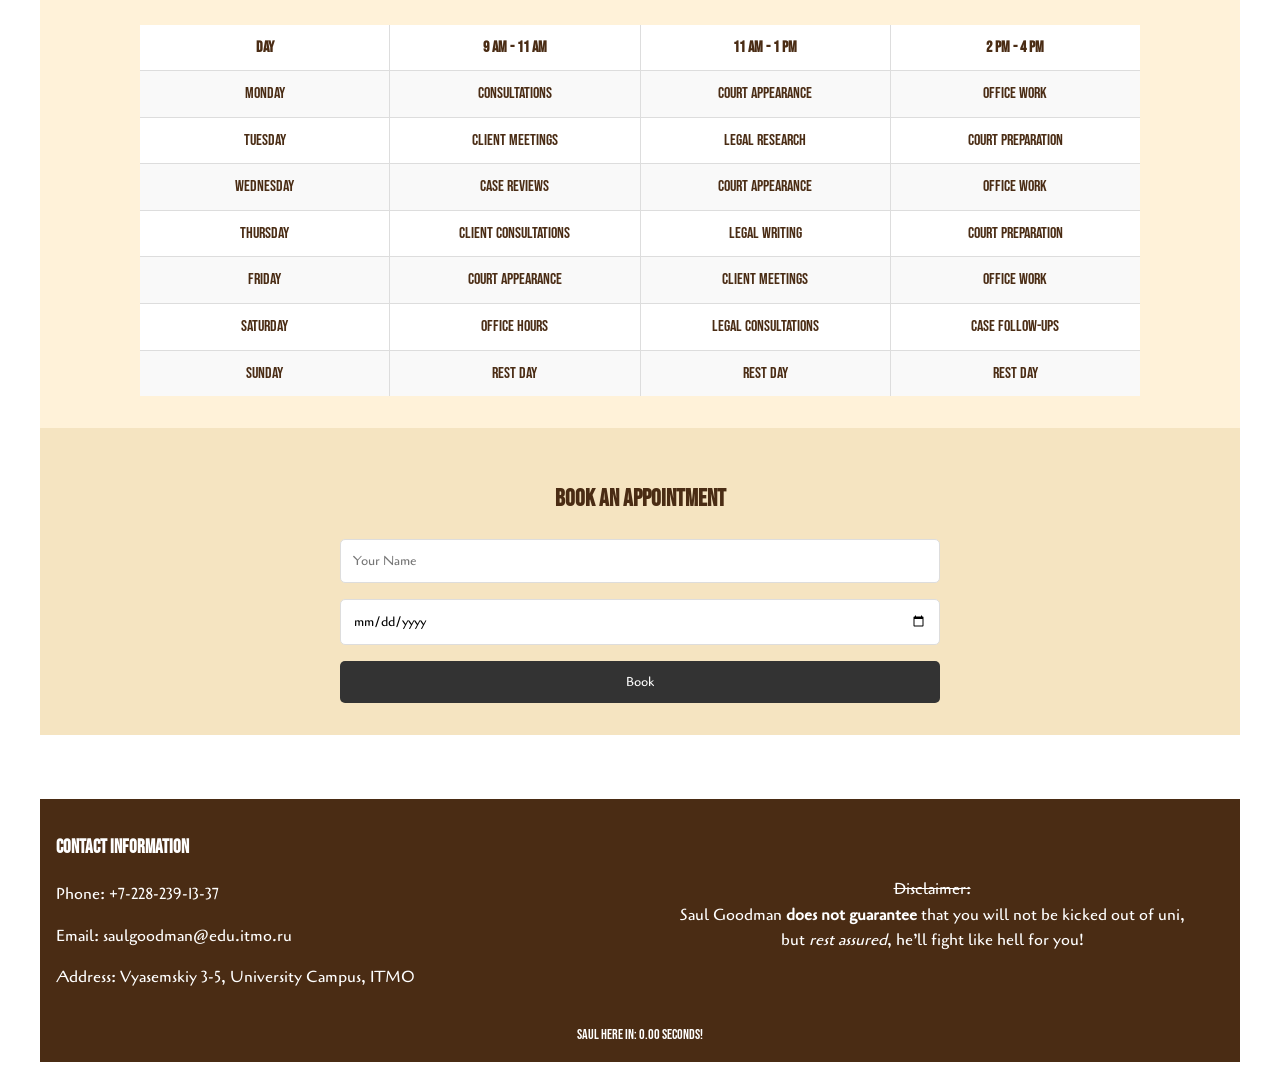
==== commit 8c0da77d: "add lab4" ====
--- a/index.html
+++ b/index.html
@@ -1,245 +1,261 @@
 <!DOCTYPE html>
 <html lang="en">
-<head>
-  <title>Saul Goodman</title>
-  <meta charset="utf-8">
-  <meta name="keywords" content="Saul,Goodman,lawyer,breaking,bad,rights,court">
-  <meta name="description" content="Saul Goodman's personal site">
-  <link rel="stylesheet" href="style.css">
-  <link href="https://fonts.googleapis.com/css2?family=Lobster&family=Pacifico&family=Bebas+Neue&display=swap&family=Cagliostro&display=swap" rel="stylesheet">
-</head>
-<body>
-  <div class="background-image"></div>
-
-  <div class="container">
-    <!-- Header Section -->
-    <header class="header">
-      <div class="header_content">
-        <div class="header_logo">
-          <img src="https://1000logos.net/wp-content/uploads/2023/09/Better-Call-Saul-Logo.png" alt="Better Call Saul Logo">
-        </div>
-        <nav class="header_nav">
-          <ul class="header_menu">
-            <li><a href="#about">About</a></li>
-            <li><a href="#services">Services</a></li>
-            <li><a href="#success">Success Formula</a></li>
-            <li><a href="#videos">Videos</a></li>
-            <li><a href="#reviews">Reviews</a></li>
-            <li><a href="#schedule">Schedule</a></li>
-            <li><a href="#appointment">Appointment</a></li>
-          </ul>
-        </nav>
-        <div class="header_phone">
-          <p>Call us: +7-228-239-13-37</p>
+  <head>
+    <title>Saul Goodman</title>
+    <meta charset="utf-8">
+    <meta name="keywords" content="Saul,Goodman,lawyer,breaking,bad,rights,court">
+    <meta name="description" content="Saul Goodman's personal site">
+    <link rel="stylesheet" href="style.css">
+    <link href="https://fonts.googleapis.com/css2?family=Lobster&family=Pacifico&family=Bebas+Neue&family=Cagliostro&display=swap" rel="stylesheet">
+    <script src="js/chat.js"></script>
+    <script src="js/load_time.js"></script>
+    <script src="js/videos.js"></script>
+  </head>
+  <body>
+    <div class="background-image"></div>
+
+    <div class="container">
+      <header class="header">
+        <div class="header_content">
+          <div class="header_logo">
+            <img src="https://1000logos.net/wp-content/uploads/2023/09/Better-Call-Saul-Logo.png" alt="Better Call Saul Logo">
+          </div>
+          <nav class="header_nav">
+            <ul class="header_menu">
+              <li><a href="#about">About</a></li>
+              <li><a href="#services">Services</a></li>
+              <li><a href="#success">Success Formula</a></li>
+              <li><a href="#videos">Videos</a></li>
+              <li><a href="#reviews">Reviews</a></li>
+              <li><a href="#schedule">Schedule</a></li>
+              <li><a href="#appointment">Appointment</a></li>
+            </ul>
+          </nav>
+          <div class="header_phone">
+            <p>Call us: +7-228-239-13-37</p>
+          </div>
+        </div>
+      </header>
+
+      <main>
+        <div class="main_content">
+          <section id="about" class="about">
+            <div class="about_wrapper">
+              <div class="about_text">
+                <h1>Hi, I'm Saul Goodman</h1>
+                <p><b>Did you know students have rights?</b> Mayatin says you do, <em>and so do I</em>.<br>
+                  <strong>I believe</strong> that until proven guilty, <ins>every student</ins> is <strong>innocent</strong>.<br>
+                  And that's why I fight for you, <i>ITMO!</i></p>
+              </div>
+              <div class="about_image-container">
+                <img src="images/output-onlinepngtools.png" alt="Saul Goodman">
+              </div>
+            </div>
+          </section>
+
+          <section id="services" class="services">
+            <div class="services_wrapper">
+              <h2>Have a problem?</h2>
+              <ul class="services_list">
+                <li><span class="services_icon">✔️</span> Academic misconduct charges?</li>
+                <li><span class="services_icon">✔️</span> Disciplinary action for missed exams or deadlines?</li>
+                <li><span class="services_icon">✔️</span> Wrongfully accused of plagiarism?</li>
+                <li><span class="services_icon">✔️</span> Rent disputes with your landlord?</li>
+                <li><span class="services_icon">✔️</span> Legal trouble on campus? <strong>I've got your back!</strong></li>
+              </ul>
+            </div>
+
+            <aside>
+              <div class="quote_content">
+                <p><q><em>Your honor</em>, if my client is what he eats, then he is a <strong>kebab from Sher</strong></q><br>
+                  <sup>©</sup>Best lawyer in the world</p>
+              </div>
+            </aside>
+          </section>
+
+          <section id="success" class="success">
+            <div class="success_wrapper">
+              <h2>My success formula</h2>
+              <p><strong>Success = <em>Bribe</em> + <b>Blackmail</b> - <ins>Moral</ins></strong></p>
+            </div>
+          </section>
+
+          <section id="videos" class="videos">
+            <div class="videos_wrapper">
+              <h2>Watch My Videos</h2>
+              <div class="videos_menu">
+                <div class="videos_list">
+                  <div class="video_item active">
+                    <img src="images/video1_thumbnail.jpg" alt="Commercial" class="video_thumbnail" data-video="wqnHtGgVAUE">
+                    <p>Commercial</p>
+                  </div>
+                  <div class="video_item">
+                    <img src="images/video2_thumbnail.jpg" alt="Did I Murder an Old Man?" class="video_thumbnail" data-video="j3DY1_zijgA">
+                    <p>Did I Murder an Old Man?</p>
+                  </div>
+                  <div class="video_item">
+                    <img src="images/video4_thumbnail.jpg" alt="Sue 'Em Now" class="video_thumbnail" data-video="pPd67CEL54E">
+                    <p>Sue 'Em Now</p>
+                  </div>
+                  <div class="video_item">
+                    <img src="images/video3_thumbnail.jpg" alt="Tiger Trouble?" class="video_thumbnail" data-video="ll7GSiad0ko">
+                    <p>Tiger Trouble?</p>
+                  </div>
+                </div>
+              </div>
+
+              <div class="active_video">
+                <iframe id="activeVideoFrame" width="100%" height="500" src="https://www.youtube.com/embed/wqnHtGgVAUE" frameborder="0" allowfullscreen></iframe>
+              </div>
+            </div>
+          </section>
+
+          <section id="reviews" class="reviews">
+            <div class="reviews_wrapper">
+              <h2>Customer Reviews</h2>
+              <div class="reviews_testimonials">
+                <div class="testimonial">
+                  <img src="https://static1.srcdn.com/wordpress/wp-content/uploads/2020/02/Bryan-Cranston-as-Walter-White-in-Breaking-Bad.jpg" alt="Walter White" class="testimonial_img">
+                  <p><strong>Walter White</strong></p>
+                  <p>"Without this man, I would have died of cancer in prison!"</p>
+                </div>
+                <div class="testimonial">
+                  <img src="https://upload.wikimedia.org/wikipedia/en/e/ea/Mike_Ehrmantraut_BCS_S3.png" alt="Mike Ehrmantraut" class="testimonial_img">
+                  <p><strong>Mike Ehrmantraut</strong></p>
+                  <p>"Saved me from sexual abuse, thank you!"</p>
+                </div>
+                <div class="testimonial">
+                  <img src="https://i.insider.com/5d9f454ee94e865e924818da?width=1300&amp;format=jpeg&amp;auto=webp" alt="Jesse Pinkman" class="testimonial_img">
+                  <p><strong>Jesse Pinkman</strong></p>
+                  <p>"Yo, love that guy!"</p>
+                </div>
+              </div>
+              <h3>Leave a Review</h3>
+              <form>
+                <div class="form-group">
+                  <input type="text" name="name" placeholder="Your Name" required="">
+                </div>
+                <div class="form-group">
+                  <textarea name="review" placeholder="Your Review" required=""></textarea>
+                </div>
+                <button type="submit">Submit</button>
+              </form>
+            </div>
+          </section>
+          <section id="schedule" class="schedule">
+            <div class="schedule_wrapper">
+              <h2>Weekly Schedule</h2>
+              <div class="table">
+                <div class="table_row table_header">
+                  <div class="table_cell">Day</div>
+                  <div class="table_cell">9 AM - 11 AM</div>
+                  <div class="table_cell">11 AM - 1 PM</div>
+                  <div class="table_cell">2 PM - 4 PM</div>
+                </div>
+                <div class="table_row">
+                  <div class="table_cell">Monday</div>
+                  <div class="table_cell">Consultations</div>
+                  <div class="table_cell">Court Appearance</div>
+                  <div class="table_cell">Office Work</div>
+                </div>
+                <div class="table_row">
+                  <div class="table_cell">Tuesday</div>
+                  <div class="table_cell">Client Meetings</div>
+                  <div class="table_cell">Legal Research</div>
+                  <div class="table_cell">Court Preparation</div>
+                </div>
+                <div class="table_row">
+                  <div class="table_cell">Wednesday</div>
+                  <div class="table_cell">Case Reviews</div>
+                  <div class="table_cell">Court Appearance</div>
+                  <div class="table_cell">Office Work</div>
+                </div>
+                <div class="table_row">
+                  <div class="table_cell">Thursday</div>
+                  <div class="table_cell">Client Consultations</div>
+                  <div class="table_cell">Legal Writing</div>
+                  <div class="table_cell">Court Preparation</div>
+                </div>
+                <div class="table_row">
+                  <div class="table_cell">Friday</div>
+                  <div class="table_cell">Court Appearance</div>
+                  <div class="table_cell">Client Meetings</div>
+                  <div class="table_cell">Office Work</div>
+                </div>
+                <div class="table_row">
+                  <div class="table_cell">Saturday</div>
+                  <div class="table_cell">Office Hours</div>
+                  <div class="table_cell">Legal Consultations</div>
+                  <div class="table_cell">Case Follow-ups</div>
+                </div>
+                <div class="table_row">
+                  <div class="table_cell">Sunday</div>
+                  <div class="table_cell">Rest Day</div>
+                  <div class="table_cell">Rest Day</div>
+                  <div class="table_cell">Rest Day</div>
+                </div>
+              </div>
+            </div>
+          </section>
+          <section id="appointment" class="appointment">
+            <div class="appointment_wrapper">
+              <h2>Book an Appointment</h2>
+              <form>
+                <div class="form-group">
+                  <input type="text" name="name" placeholder="Your Name" required>
+                </div>
+                <div class="form-group">
+                  <input type="date" name="date" required>
+                </div>
+                <button type="submit">Book</button>
+              </form>
+            </div>
+          </section>
+        </div>
+      </main>
+
+      <div id="chatWidget" class="chat-widget">
+        <div class="chat-header">
+          <h2>Saul online help</h2>
+          <span class="minimize-button">&times;</span>
+        </div>
+        <div class="chat-body">
+          <div class="chat-messages" id="chatMessages">
+            <div class="message saul">
+              <img src="images/saul_gif.gif" alt="Saul Goodman" class="saul-gif">
+              <p>Hi!<br>Saul Goodman here, need help?</p>
+            </div>
+          </div>
+        </div>
+        <div class="chat-input">
+          <input type="text" id="userInput" placeholder="Напишите ваше сообщение...">
+          <button id="sendButton" aria-label="Send">
+            <svg width="16" height="16" viewBox="0 0 24 24" fill="#fff" xmlns="http://www.w3.org/2000/svg">
+              <path d="M2 21L23 12L2 3V10L17 12L2 14V21Z"/>
+            </svg>
+          </button>
         </div>
       </div>
-    </header>
-
-    <main>
-      <div class="main_content">
-
-        <!-- About Section -->
-        <section id="about" class="about">
-          <div class="about_wrapper">
-            <div class="about_text">
-              <h1>Hi, I'm Saul Goodman</h1>
-              <p><b>Did you know students have rights?</b> Mayatin says you do, <em>and so do I</em>.<br>
-                <strong>I believe</strong> that until proven guilty, <ins>every student</ins> is <strong>innocent</strong>.<br>
-                And that's why I fight for you, <i>ITMO!</i></p>
-            </div>
-            <div class="about_image-container">
-              <img src="images/output-onlinepngtools.png" alt="Saul Goodman">
-            </div>
-          </div>
-        </section>
-
-        <!-- Services Section -->
-        <section id="services" class="services">
-          <div class="services_wrapper">
-            <h2>Have a problem?</h2>
-            <ul class="services_list">
-              <li><span class="services_icon">✔️</span> Academic misconduct charges?</li>
-              <li><span class="services_icon">✔️</span> Disciplinary action for missed exams or deadlines?</li>
-              <li><span class="services_icon">✔️</span> Wrongfully accused of plagiarism?</li>
-              <li><span class="services_icon">✔️</span> Rent disputes with your landlord?</li>
-              <li><span class="services_icon">✔️</span> Legal trouble on campus? <strong>I've got your back!</strong></li>
-            </ul>
-          </div>
-
-          <aside>
-            <div class="quote_content">
-              <p><q><em>Your honor</em>, if my client is what he eats, then he is a <strong>kebab from Sher</strong></q><br>
-                <sup>©</sup>Best lawyer in the world</p>
-            </div>
-          </aside>
-        </section>
-
-        <!-- Success Formula Section -->
-        <section id="success" class="success">
-          <div class="success_wrapper">
-            <h2>My success formula</h2>
-            <p><strong>Success = <em>Bribe</em> + <b>Blackmail</b> - <ins>Moral</ins></strong></p>
-          </div>
-        </section>
-
-        <!-- Video Preview Section -->
-        <section id="videos" class="videos">
-          <div class="videos_wrapper">
-            <h2>Watch My Videos</h2>
-            <div class="videos_list">
-              <div class="video_item">
-                <a href="https://www.youtube.com/watch?v=wqnHtGgVAUE" target="_blank" aria-label="Commercial">
-                  <img src="images/video1_thumbnail.jpg" alt="Video 1" class="video_thumbnail">
-                  <p>Commercial</p>
-                </a>
-              </div>
-              <div class="video_item">
-                <a href="https://youtu.be/j3DY1_zijgA?si=T5UAj7bocdVw1PJW" target="_blank" aria-label="Did I Murder an Old Man?">
-                  <img src="images/video2_thumbnail.jpg" alt="Video 2" class="video_thumbnail">
-                  <p>Did I Murder an Old Man?</p>
-                </a>
-              </div>
-              <div class="video_item">
-                <a href="https://youtu.be/pPd67CEL54E?si=xcGb2iXkfQZyMEh1" target="_blank" aria-label="Sue 'Em Now">
-                  <img src="images/video4_thumbnail.jpg" alt="Video 4" class="video_thumbnail">
-                  <p>Sue 'Em Now</p>
-                </a>
-              </div>
-              <div class="video_item">
-                <a href="https://youtu.be/ll7GSiad0ko?si=8fHu8Cl9jb-BbQoR" target="_blank" aria-label="Tiger Trouble?">
-                  <img src="images/video3_thumbnail.jpg" alt="Video 3" class="video_thumbnail">
-                  <p>Tiger Trouble?</p>
-                </a>
-              </div>
-            </div>
-          </div>
-        </section>
-
-        <!-- Reviews Section -->
-        <section id="reviews" class="reviews">
-          <div class="reviews_wrapper">
-            <h2>Customer Reviews</h2>
-            <div class="reviews_testimonials">
-              <div class="testimonial">
-                <img src="https://static1.srcdn.com/wordpress/wp-content/uploads/2020/02/Bryan-Cranston-as-Walter-White-in-Breaking-Bad.jpg" alt="Walter White" class="testimonial_img">
-                <p><strong>Walter White</strong></p>
-                <p>"Without this man, I would have died of cancer in prison!"</p>
-              </div>
-              <div class="testimonial">
-                <img src="https://upload.wikimedia.org/wikipedia/en/e/ea/Mike_Ehrmantraut_BCS_S3.png" alt="Mike Ehrmantraut" class="testimonial_img">
-                <p><strong>Mike Ehrmantraut</strong></p>
-                <p>"Saved me from sexual abuse, thank you!"</p>
-              </div>
-              <div class="testimonial">
-                <img src="https://i.insider.com/5d9f454ee94e865e924818da?width=1300&format=jpeg&auto=webp" alt="Jesse Pinkman" class="testimonial_img">
-                <p><strong>Jesse Pinkman</strong></p>
-                <p>"Yo, love that guy!"</p>
-              </div>
-            </div>
-            <h3>Leave a Review</h3>
-            <form>
-              <div class="form-group">
-                <input type="text" name="name" placeholder="Your Name" required>
-              </div>
-              <div class="form-group">
-                <textarea name="review" placeholder="Your Review" required></textarea>
-              </div>
-              <button type="submit">Submit</button>
-            </form>
-          </div>
-        </section>
-
-        <!-- Schedule Section -->
-        <section id="schedule" class="schedule">
-          <div class="schedule_wrapper">
-            <h2>Weekly Schedule</h2>
-            <div class="table">
-              <div class="table_row table_header">
-                <div class="table_cell">Day</div>
-                <div class="table_cell">9 AM - 11 AM</div>
-                <div class="table_cell">11 AM - 1 PM</div>
-                <div class="table_cell">2 PM - 4 PM</div>
-              </div>
-              <div class="table_row">
-                <div class="table_cell">Monday</div>
-                <div class="table_cell">Consultations</div>
-                <div class="table_cell">Court Appearance</div>
-                <div class="table_cell">Office Work</div>
-              </div>
-              <div class="table_row">
-                <div class="table_cell">Tuesday</div>
-                <div class="table_cell">Client Meetings</div>
-                <div class="table_cell">Legal Research</div>
-                <div class="table_cell">Court Preparation</div>
-              </div>
-              <div class="table_row">
-                <div class="table_cell">Wednesday</div>
-                <div class="table_cell">Case Reviews</div>
-                <div class="table_cell">Court Appearance</div>
-                <div class="table_cell">Office Work</div>
-              </div>
-              <div class="table_row">
-                <div class="table_cell">Thursday</div>
-                <div class="table_cell">Client Consultations</div>
-                <div class="table_cell">Legal Writing</div>
-                <div class="table_cell">Court Preparation</div>
-              </div>
-              <div class="table_row">
-                <div class="table_cell">Friday</div>
-                <div class="table_cell">Court Appearance</div>
-                <div class="table_cell">Client Meetings</div>
-                <div class="table_cell">Office Work</div>
-              </div>
-              <div class="table_row">
-                <div class="table_cell">Saturday</div>
-                <div class="table_cell">Office Hours</div>
-                <div class="table_cell">Legal Consultations</div>
-                <div class="table_cell">Case Follow-ups</div>
-              </div>
-              <div class="table_row">
-                <div class="table_cell">Sunday</div>
-                <div class="table_cell">Rest Day</div>
-                <div class="table_cell">Rest Day</div>
-                <div class="table_cell">Rest Day</div>
-              </div>
-            </div>
-          </div>
-        </section>
-
-        <!-- Appointment Section -->
-        <section id="appointment" class="appointment">
-          <div class="appointment_wrapper">
-            <h2>Book an Appointment</h2>
-            <form>
-              <div class="form-group">
-                <input type="text" name="name" placeholder="Your Name" required>
-              </div>
-              <div class="form-group">
-                <input type="date" name="date" required>
-              </div>
-              <button type="submit">Book</button>
-            </form>
-          </div>
-        </section>
-
+
+      <div id="minimizedChat" class="minimized-chat">
+        <img src="images/saul_gif.gif" alt="Saul Goodman" class="saul-gif">
       </div>
-    </main>
-
-    <!-- Footer Section -->
-    <footer class="footer">
-      <div class="footer_content">
-        <div class="footer_contact">
-          <h3>Contact Information</h3>
-          <p>Phone: +7-228-239-13-37</p>
-          <p>Email: saulgoodman@edu.itmo.ru</p>
-          <p>Address: Vyasemskiy 3-5, University Campus, ITMO</p>
-        </div>
-        <div class="footer_disclaimer">
-          <p><del>Disclaimer:</del><br>Saul Goodman <strong>does not guarantee</strong> that you will not be kicked out of uni,<br> but <em>rest assured</em>, he’ll fight like hell for you!</p>
-        </div>
-      </div>
-    </footer>
-
-  </div>
-</body>
+
+      <footer class="footer">
+        <div class="footer_content">
+          <div class="footer_contact">
+            <h3>Contact Information</h3>
+            <p>Phone: +7-228-239-13-37</p>
+            <p>Email: saulgoodman@edu.itmo.ru</p>
+            <p>Address: Vyasemskiy 3-5, University Campus, ITMO</p>
+          </div>
+          <div class="footer_disclaimer">
+            <p><del>Disclaimer:</del><br>Saul Goodman <strong>does not guarantee</strong> that you will not be kicked out of uni,<br> but <em>rest assured</em>, he’ll fight like hell for you!</p>
+          </div>
+          <div class="footer_load_info"></div>
+        </div>
+      </footer>
+
+    </div>
+  </body>
 </html>
--- a/style.css
+++ b/style.css
@@ -13,7 +13,7 @@
 
 p, li, input, textarea, button {
   font-family: "Cagliostro", sans-serif;
-  font-weight: 1rem;
+  font-weight: normal;
   font-style: normal;
 }
 
@@ -183,6 +183,7 @@
 
 .videos {
   background-color: #FFF2D9;
+  padding: 20px 0;
 }
 
 .videos_wrapper {
@@ -190,32 +191,53 @@
   margin: 0 auto;
 }
 
+h2 {
+  text-align: center;
+  margin-bottom: 20px;
+}
+
 .videos_list {
   display: flex;
-  flex-wrap: wrap;
   justify-content: center;
-  gap: 10px;
+  gap: 20px;
 }
 
 .video_item {
-  flex: 1 1 300px;
-  text-align: center;
-}
-
-.video_item a {
-  text-decoration: none;
+  text-align: center;
+  cursor: pointer;
+  transition: transform 0.3s, opacity 0.3s;
+}
+
+.video_item img {
+  width: 100%;
+  border-radius: 10px;
+  box-sizing: border-box;
+  border: 4px solid transparent;
+  transition: border 0.3s, transform 0.3s;
+}
+
+.video_item.active img {
+  border-color: #4A2C14;
+}
+
+.video_item:not(.active) img {
+  opacity: 0.7;
+}
+
+.video_item:not(.active):hover img {
+  transform: scale(1.05);
+  opacity: 1;
+}
+
+.video_item p {
+  margin-top: 10px;
   color: #4A2C14;
-  transition: transform 0.3s;
-}
-
-.video_item a:hover {
-  transform: scale(1.05);
-}
-
-.video_thumbnail {
-  width: 90%;
-  height: auto;
-  border-radius: 10px;
+  font-weight: bold;
+}
+
+.active_video iframe {
+  width: 100%;
+  height: 500px;
 }
 
 .reviews {
@@ -362,6 +384,197 @@
   margin-top: 10px;
 }
 
+.footer_load_info {
+  width: 100%;
+  text-align: center;
+  margin-top: 1rem;
+  font-size: 0.9rem;
+}
+
+.chat-widget {
+  position: fixed;
+  bottom: 20px;
+  right: 20px;
+  width: 450px;
+  height: 600px;
+  background-color: #fefefe;
+  border: 2px solid #C79A59;
+  border-radius: 10px;
+  box-shadow: 0 5px 15px rgba(0,0,0,0.3);
+  font-family: 'Cagliostro', sans-serif;
+  z-index: 4;
+  opacity: 0;
+  overflow: hidden;
+  transform: scale(0.8);
+  transition: all 0.5s;
+}
+
+.chat-widget.show {
+  opacity: 1;
+  transform: scale(1);
+}
+
+.chat-widget.minimized {
+  bottom: 20px;
+  right: 20px;
+  width: 90px;
+  height: 90px;
+  border-radius: 50%;
+}
+
+.chat-header {
+  background-color: #4A2C14;
+  color: #fff;
+  padding: 10px;
+  border-top-left-radius: 8px;
+  border-top-right-radius: 8px;
+  display: flex;
+  justify-content: space-between;
+  align-items: center;
+}
+
+.chat-header h2 {
+  font-size: 1.2rem;
+  margin: 0;
+}
+
+.minimize-button {
+  cursor: pointer;
+  font-size: 1.5rem;
+  font-weight: bold;
+  color: #fff;
+  transition: transform 0.3s;
+}
+
+.minimize-button:hover {
+  color: #C79A59;
+  transform: rotate(180deg);
+}
+
+.chat-body {
+  display: flex;
+  flex-direction: column;
+  height: 75%;
+  padding: 10px;
+}
+
+.chat-messages {
+  flex: 1;
+  padding: 10px;
+  border: 1px solid #ddd;
+  border-radius: 5px;
+  background-color: #fafafa;
+  overflow-y: auto;
+  display: flex;
+  flex-direction: column;
+}
+
+.message {
+  margin-bottom: 10px;
+  opacity: 0;
+  animation: fadeIn 0.5s forwards;
+}
+
+.message.saul {
+  display: flex;
+  align-items: flex-start;
+}
+
+.message.user {
+  display: flex;
+  justify-content: flex-end;
+}
+
+.message.saul img.saul-gif {
+  width: 40px;
+  height: 40px;
+  margin-right: 10px;
+  object-fit: cover;
+  border-radius: 50%;
+}
+
+.message.saul p {
+  background-color: #e6e6e6;
+  padding: 10px;
+  border-radius: 10px;
+  max-width: 80%;
+}
+
+.message.user p {
+background-color: #d1e7dd;
+  padding: 10px;
+  border-radius: 10px;
+  max-width: 80%;
+  word-wrap: break-word;
+}
+
+.chat-input {
+  display: flex;
+  padding: 10px;
+}
+
+.chat-input input {
+  flex: 1;
+  padding: 8px;
+  border: 1px solid #ddd;
+  border-radius: 5px 0 0 5px;
+}
+
+.chat-input button {
+  width: 50px;
+  height: 50px;
+  border: none;
+  background-color: #4A2C14;
+  color: #fff;
+  cursor: pointer;
+  border-radius: 50%;
+  display: flex;
+  align-items: center;
+  justify-content: center;
+  transition: background-color 0.3s;
+  margin-left: 10px;
+}
+
+.chat-input button:hover {
+  background-color: #C79A59;
+}
+
+.chat-input button svg {
+  width: 20px;
+  height: 20px;
+}
+
+.minimized-chat {
+  position: fixed;
+  bottom: 20px;
+  right: 20px;
+  width: 90px;
+  height: 90px;
+  border: 2px solid #C79A59;
+  border-radius: 50%;
+  cursor: pointer;
+  z-index: 5;
+  opacity: 0;
+  transition: all 0.5s;
+}
+
+.minimized-chat.show {
+  opacity: 1;
+}
+
+.minimized-chat .saul-gif {
+  width: 100%;
+  height: 100%;
+  object-fit: cover;
+  border-radius: 50%;
+}
+
+@keyframes fadeIn {
+  to {
+    opacity: 1;
+  }
+}
+
 @media screen and (max-width: 1200px) {
   .about_text, .about_image-container {
     flex: 1 1 100%;
@@ -377,7 +590,7 @@
   }
 }
 
-@media screen and (max-width: 768px) {
+@media (max-width: 768px) {
   .header_content {
     flex-direction: column;
     align-items: center;
@@ -404,14 +617,9 @@
   .table_row .table_cell:nth-child(n+3) {
     display: none;
   }
-  
-  .videos_list {
-    flex-direction: column;
-    align-items: center;
-  }
-}
-
-@media screen and (max-width: 480px) {
+}
+
+@media (max-width: 480px) {
   .footer_content {
     flex-direction: column;
     align-items: center;
@@ -421,9 +629,4 @@
     flex: 1 1 100%;
     text-align: center;
   }
-  
-  .videos_list {
-    flex-direction: column;
-    align-items: center;
-  }
-}
+}
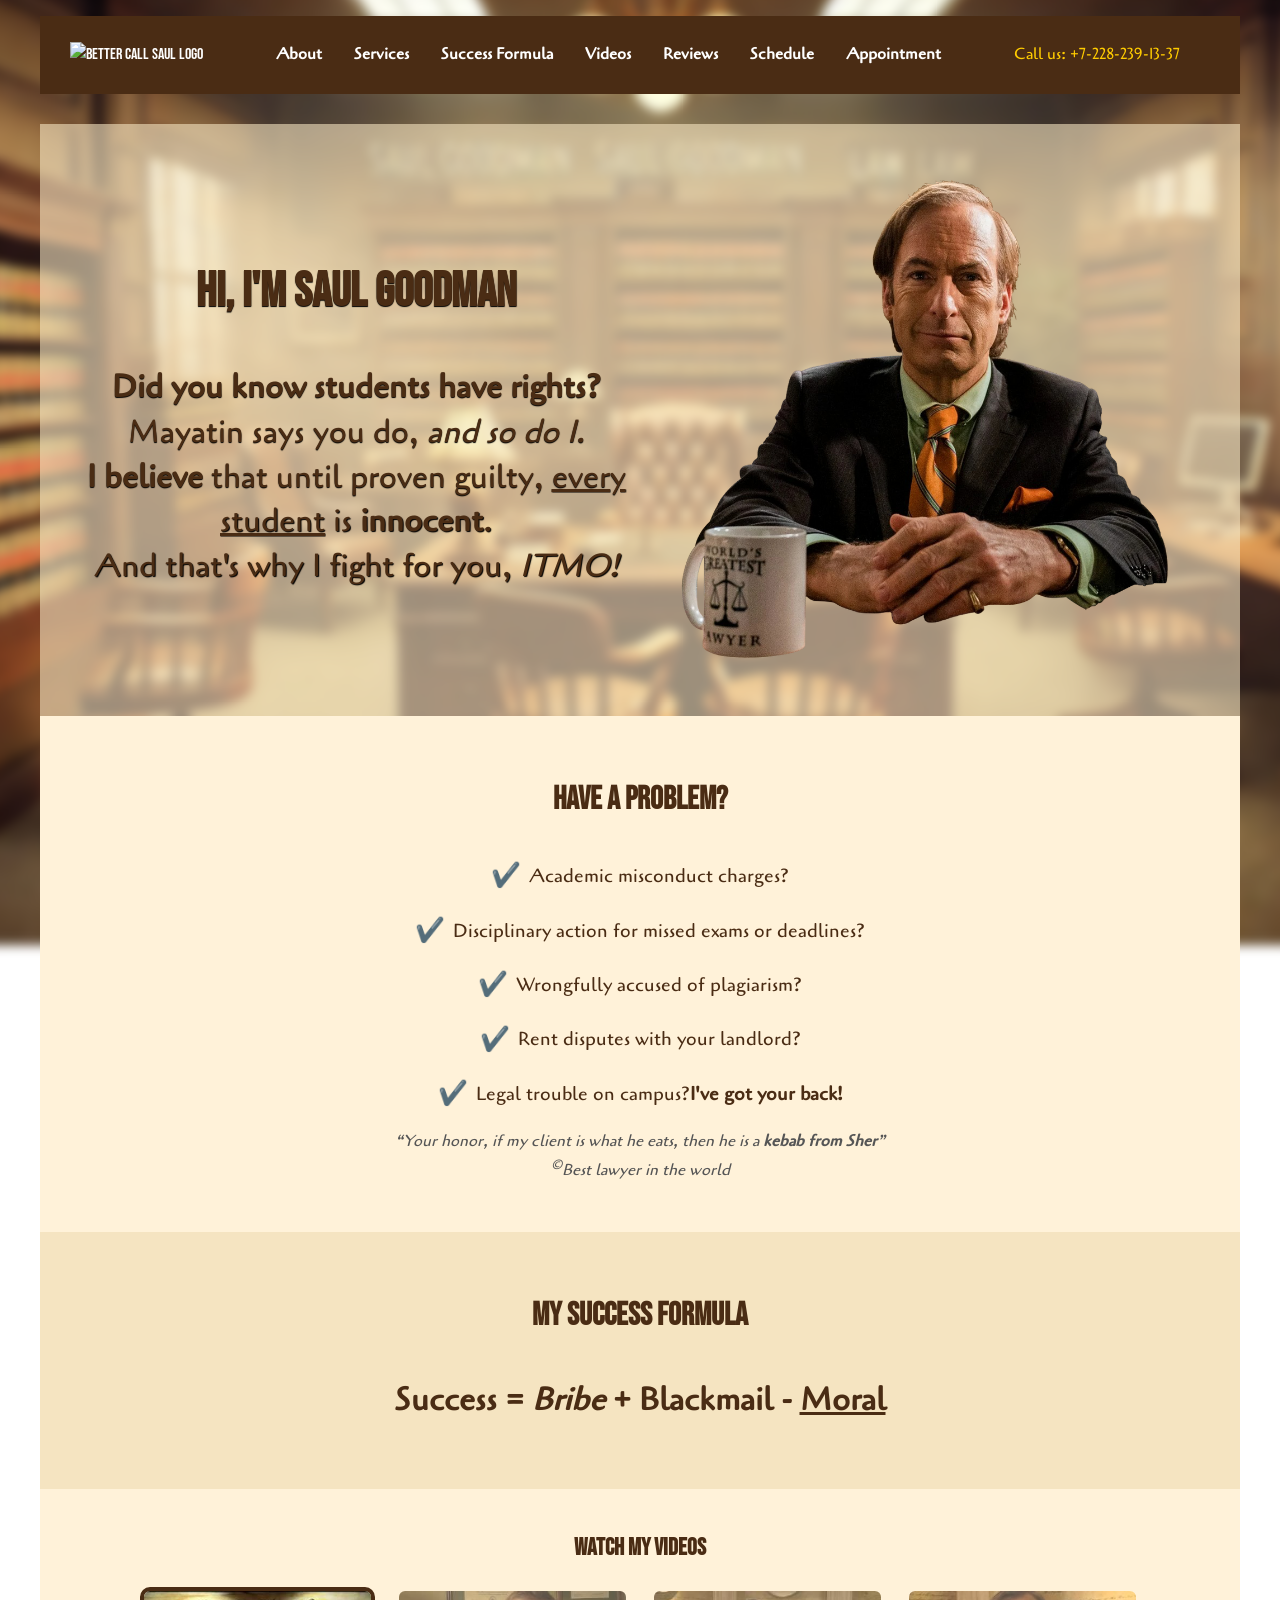
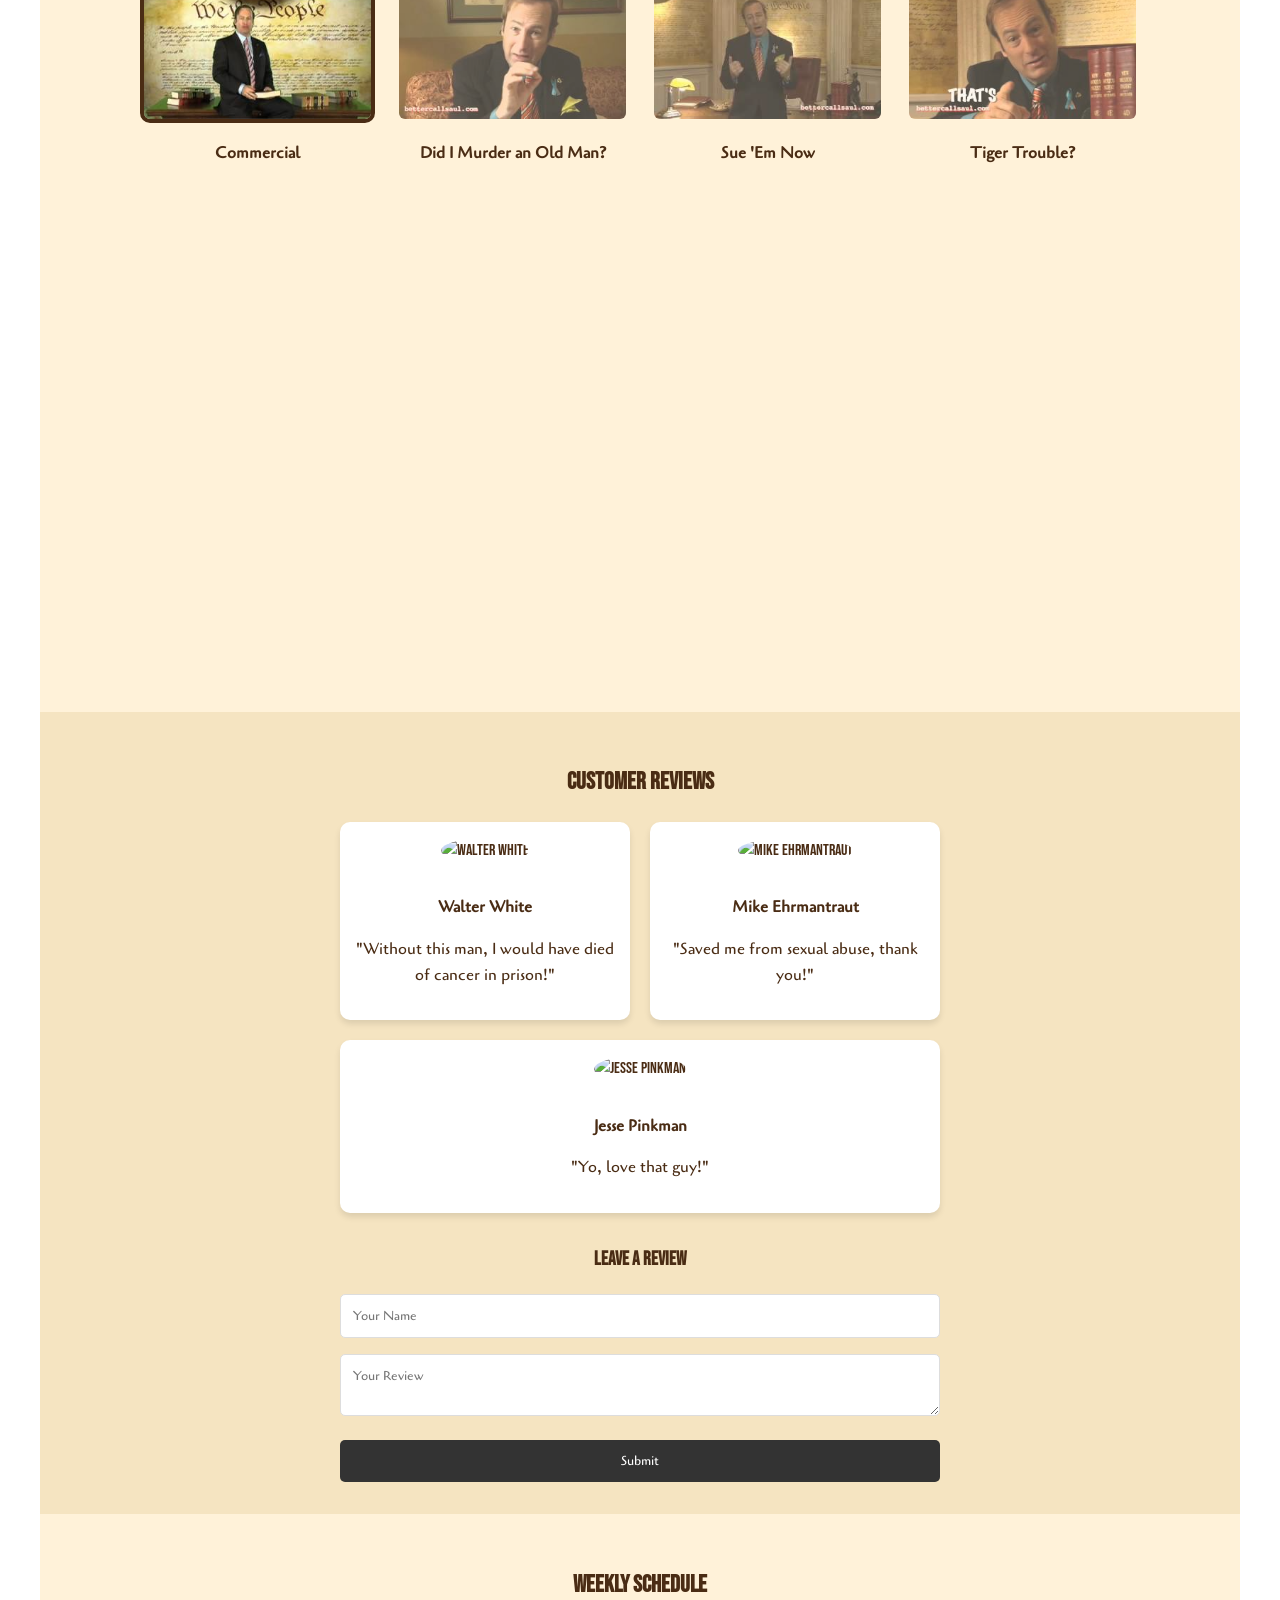
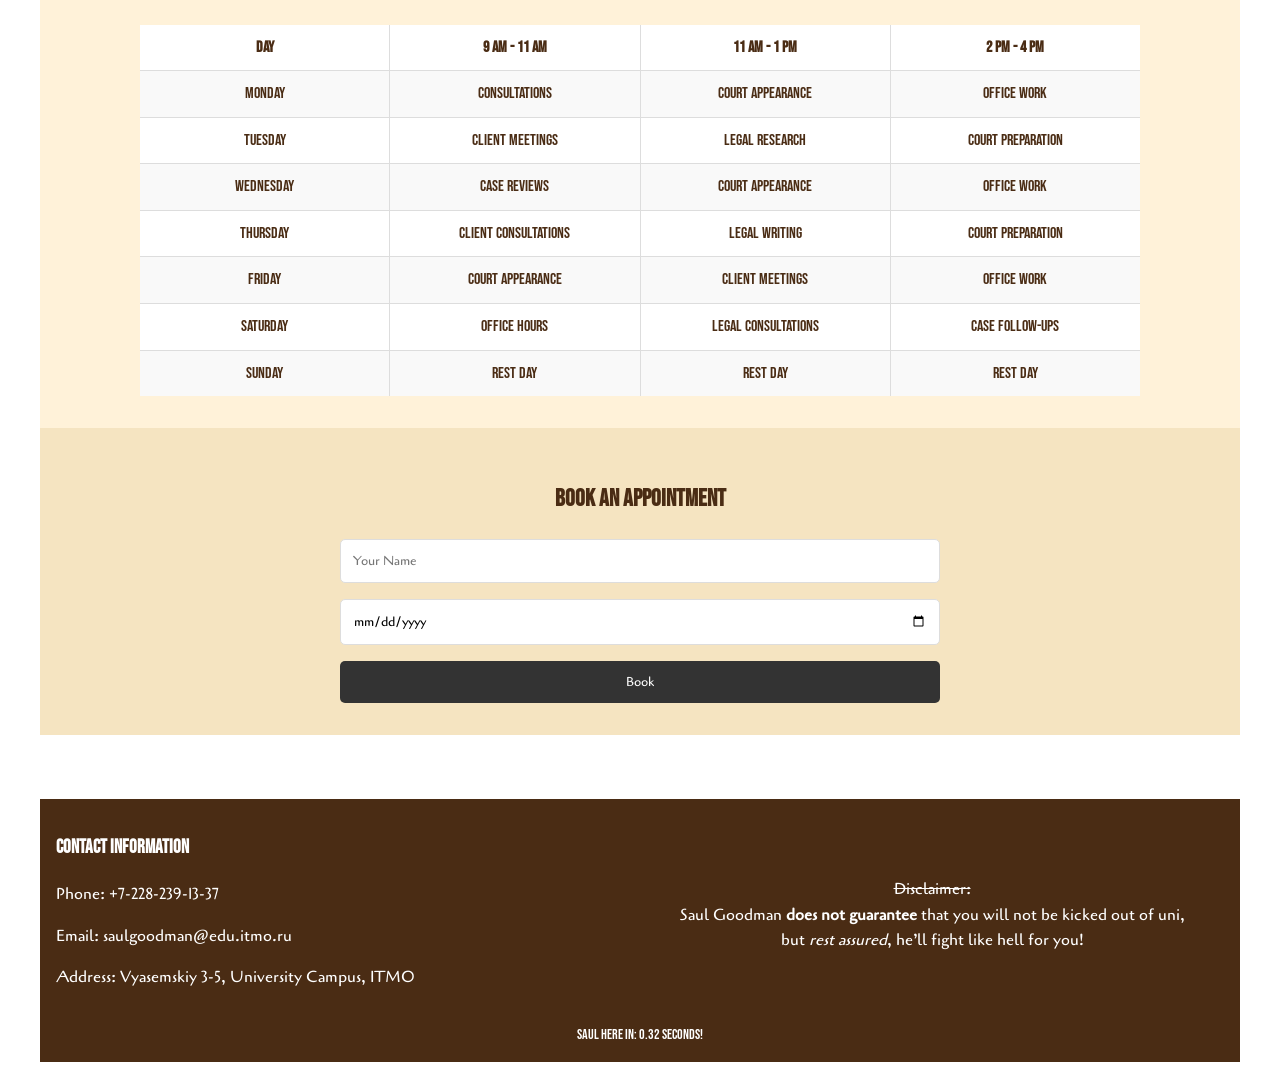
==== commit e1ece9d5: "remove useless property" ====
--- a/index.html
+++ b/index.html
@@ -105,7 +105,7 @@
               </div>
 
               <div class="active_video">
-                <iframe id="activeVideoFrame" width="100%" height="500" src="https://www.youtube.com/embed/wqnHtGgVAUE" frameborder="0" allowfullscreen></iframe>
+                <iframe id="activeVideoFrame" src="https://www.youtube.com/embed/wqnHtGgVAUE" frameborder="0" allowfullscreen></iframe>
               </div>
             </div>
           </section>
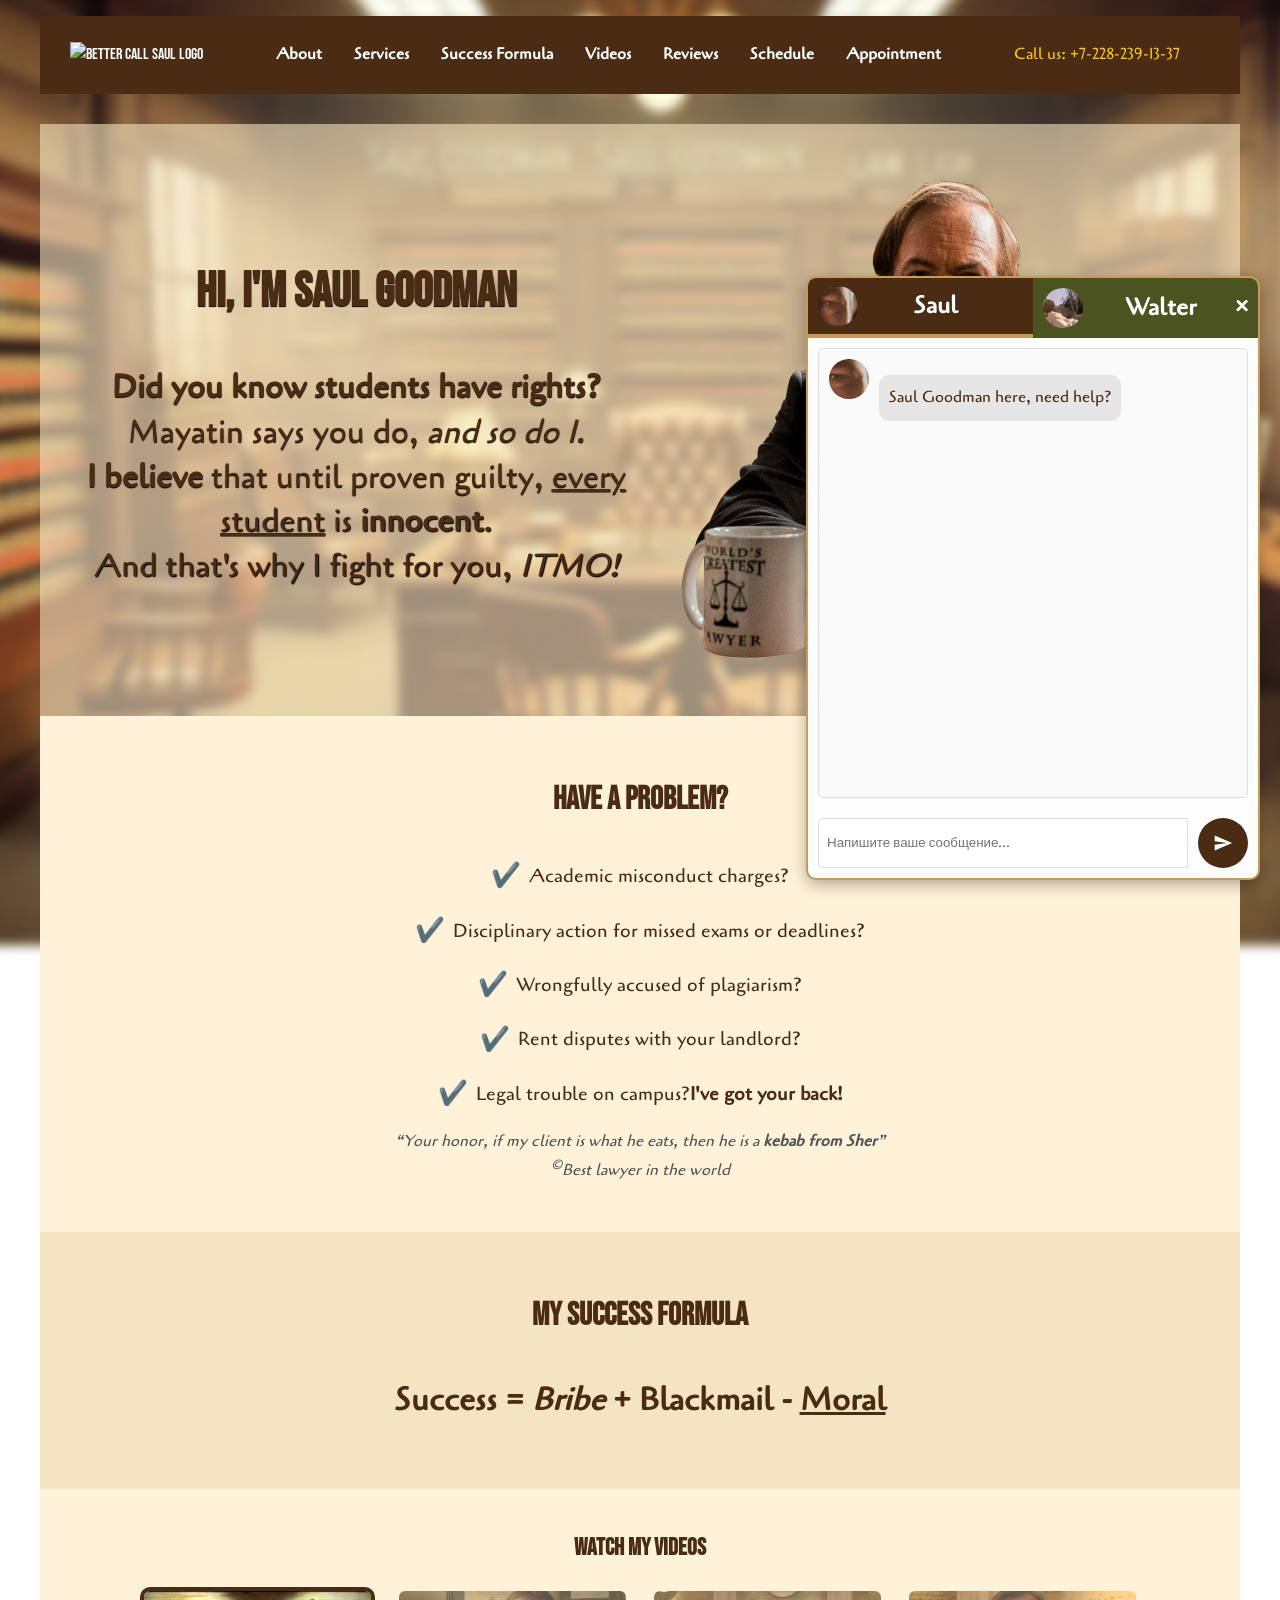
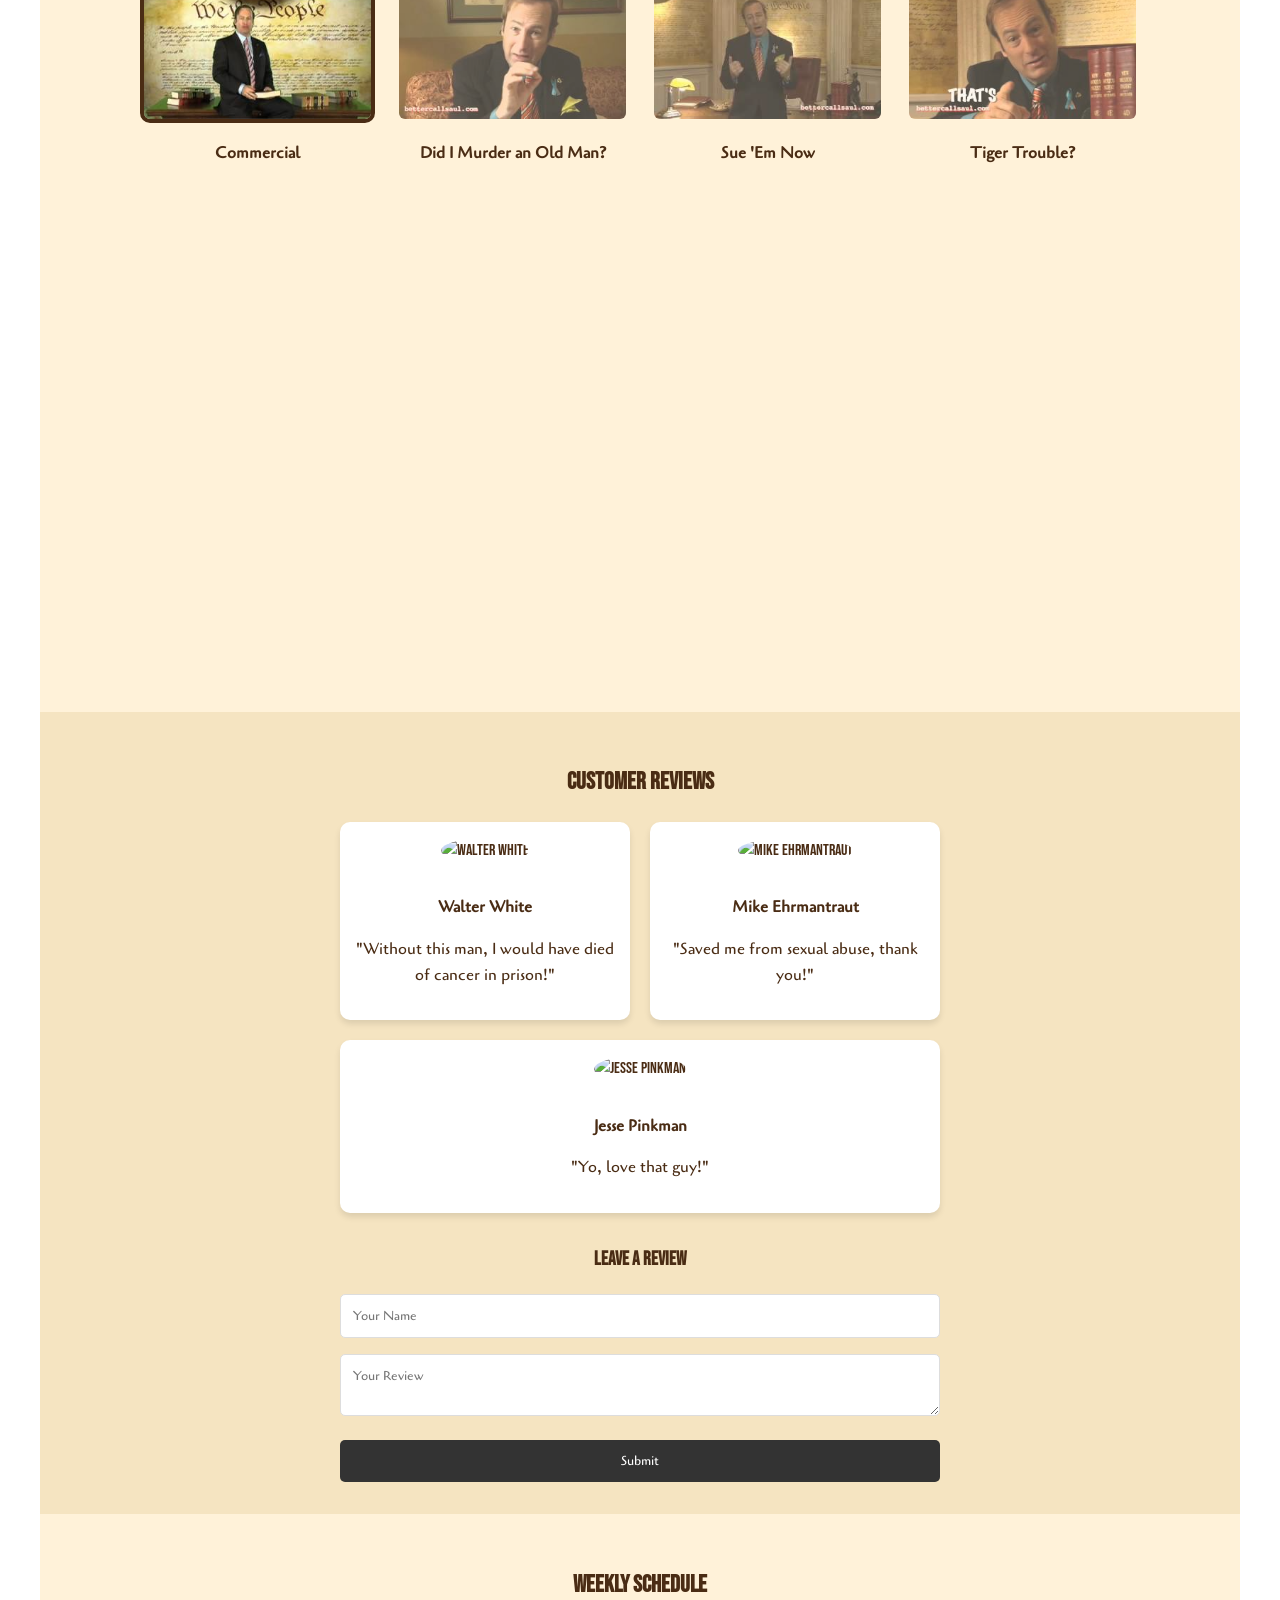
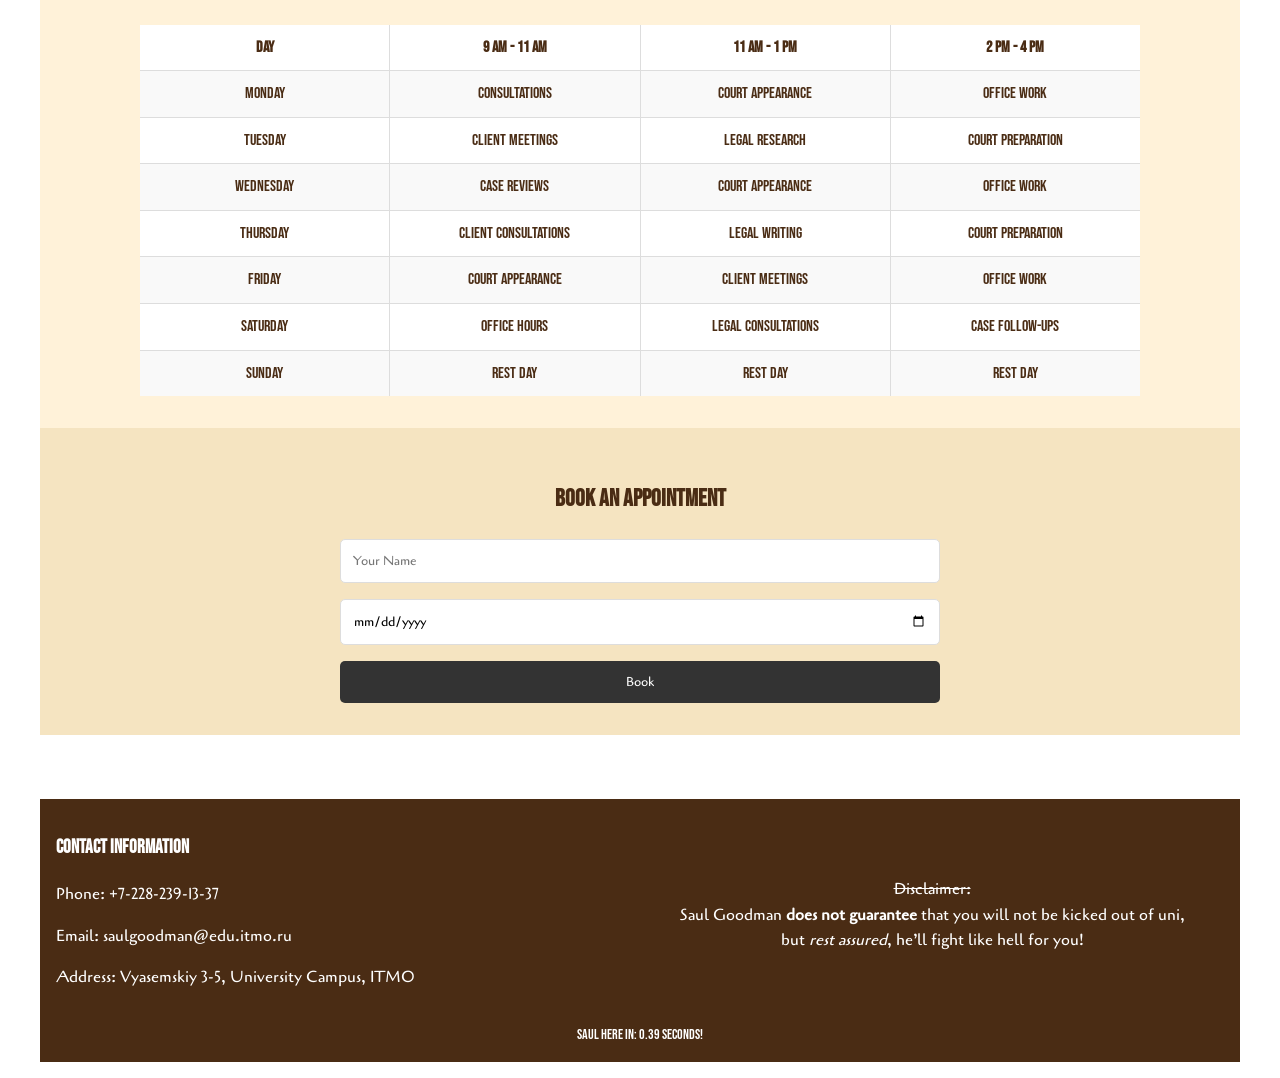
==== commit 784649f6: "Add lab-5" ====
--- a/index.html
+++ b/index.html
@@ -216,7 +216,16 @@
 
       <div id="chatWidget" class="chat-widget">
         <div class="chat-header">
-          <h2>Saul online help</h2>
+          <div class="character-selection">
+            <div class="character-icon-wrapper" data-character="saul">
+              <img src="images/saul_gif.gif" alt="Saul Goodman" class="character-icon">
+              <span class="character-label">Saul</span>
+            </div>
+            <div class="character-icon-wrapper" data-character="walter">
+              <img src="images/walter_gif.gif" alt="Walter White" class="character-icon">
+              <span class="character-label">Walter</span>
+            </div>
+          </div>
           <span class="minimize-button">&times;</span>
         </div>
         <div class="chat-body">
--- a/style.css
+++ b/style.css
@@ -423,14 +423,10 @@
 }
 
 .chat-header {
-  background-color: #4A2C14;
-  color: #fff;
-  padding: 10px;
-  border-top-left-radius: 8px;
-  border-top-right-radius: 8px;
-  display: flex;
-  justify-content: space-between;
+  display: flex;
   align-items: center;
+  position: relative;
+  height: 60px;
 }
 
 .chat-header h2 {
@@ -438,7 +434,89 @@
   margin: 0;
 }
 
+.character-selection {
+  display: flex;
+  width: 100%;
+  height: 100%;
+}
+
+.character-icon-wrapper {
+  flex: 1;
+  display: flex;
+  align-items: center;
+  cursor: pointer;
+}
+
+.character-icon-wrapper[data-character="saul"] {
+  background-color: #4A2C14;
+}
+
+.character-icon-wrapper[data-character="saul"].selected {
+  border-bottom: 4px solid #C79A59;
+}
+
+.character-icon-wrapper[data-character="walter"] {
+  background-color: #4B5320;
+}
+
+.character-icon-wrapper[data-character="walter"].selected {
+  border-bottom: 4px solid #6B8E23;
+}
+
+.character-icon {
+  width: 40px;
+  height: 40px;
+  border-radius: 50%;
+  margin-left: 10px;
+}
+
+.character-label {
+  flex: 1;
+  font-size: 1.5rem;
+  text-align: center;
+  margin-right: 20px;
+  color: #fff;
+  font-weight: bold;
+}
+
+.character-icon.selected {
+  border-color: #C79A59;
+}
+
+.chat-widget.walter-theme {
+  background-color: #3E3E3E;
+}
+
+.chat-widget.walter-theme .chat-body {
+  background-color: #3E3E3E;
+}
+
+.chat-widget.walter-theme .chat-messages {
+  background-color: #3E3E3E;
+}
+
+.chat-widget.walter-theme .chat-messages .message p {
+  background-color: #555;
+  color: #fff;
+}
+
+.chat-widget.walter-theme .chat-messages .message.user p {
+  background-color: #4B5320;
+  color: #fff;
+}
+
+.chat-widget.walter-theme .chat-input button {
+  background-color: #4B5320;
+}
+
+.chat-widget.walter-theme .chat-input button:hover {
+  background-color: #6B8E23;
+}
+
 .minimize-button {
+  position: absolute;
+  right: 10px;
+  top: 10px;
   cursor: pointer;
   font-size: 1.5rem;
   font-weight: bold;
@@ -446,9 +524,8 @@
   transition: transform 0.3s;
 }
 
-.minimize-button:hover {
-  color: #C79A59;
-  transform: rotate(180deg);
+.chat-header .minimize-button:hover {
+  transform: scale(1.2);
 }
 
 .chat-body {
@@ -475,7 +552,8 @@
   animation: fadeIn 0.5s forwards;
 }
 
-.message.saul {
+.message.saul, 
+.message.walter {
   display: flex;
   align-items: flex-start;
 }
@@ -485,7 +563,8 @@
   justify-content: flex-end;
 }
 
-.message.saul img.saul-gif {
+.message.saul img.saul-gif,
+.message.walter img.saul-gif {
   width: 40px;
   height: 40px;
   margin-right: 10px;
@@ -500,8 +579,16 @@
   max-width: 80%;
 }
 
+.message.walter p {
+  background-color: #555;
+  color: #fff;
+  padding: 10px;
+  border-radius: 10px;
+  max-width: 80%;
+}
+
 .message.user p {
-background-color: #d1e7dd;
+  background-color: #d1e7dd;
   padding: 10px;
   border-radius: 10px;
   max-width: 80%;
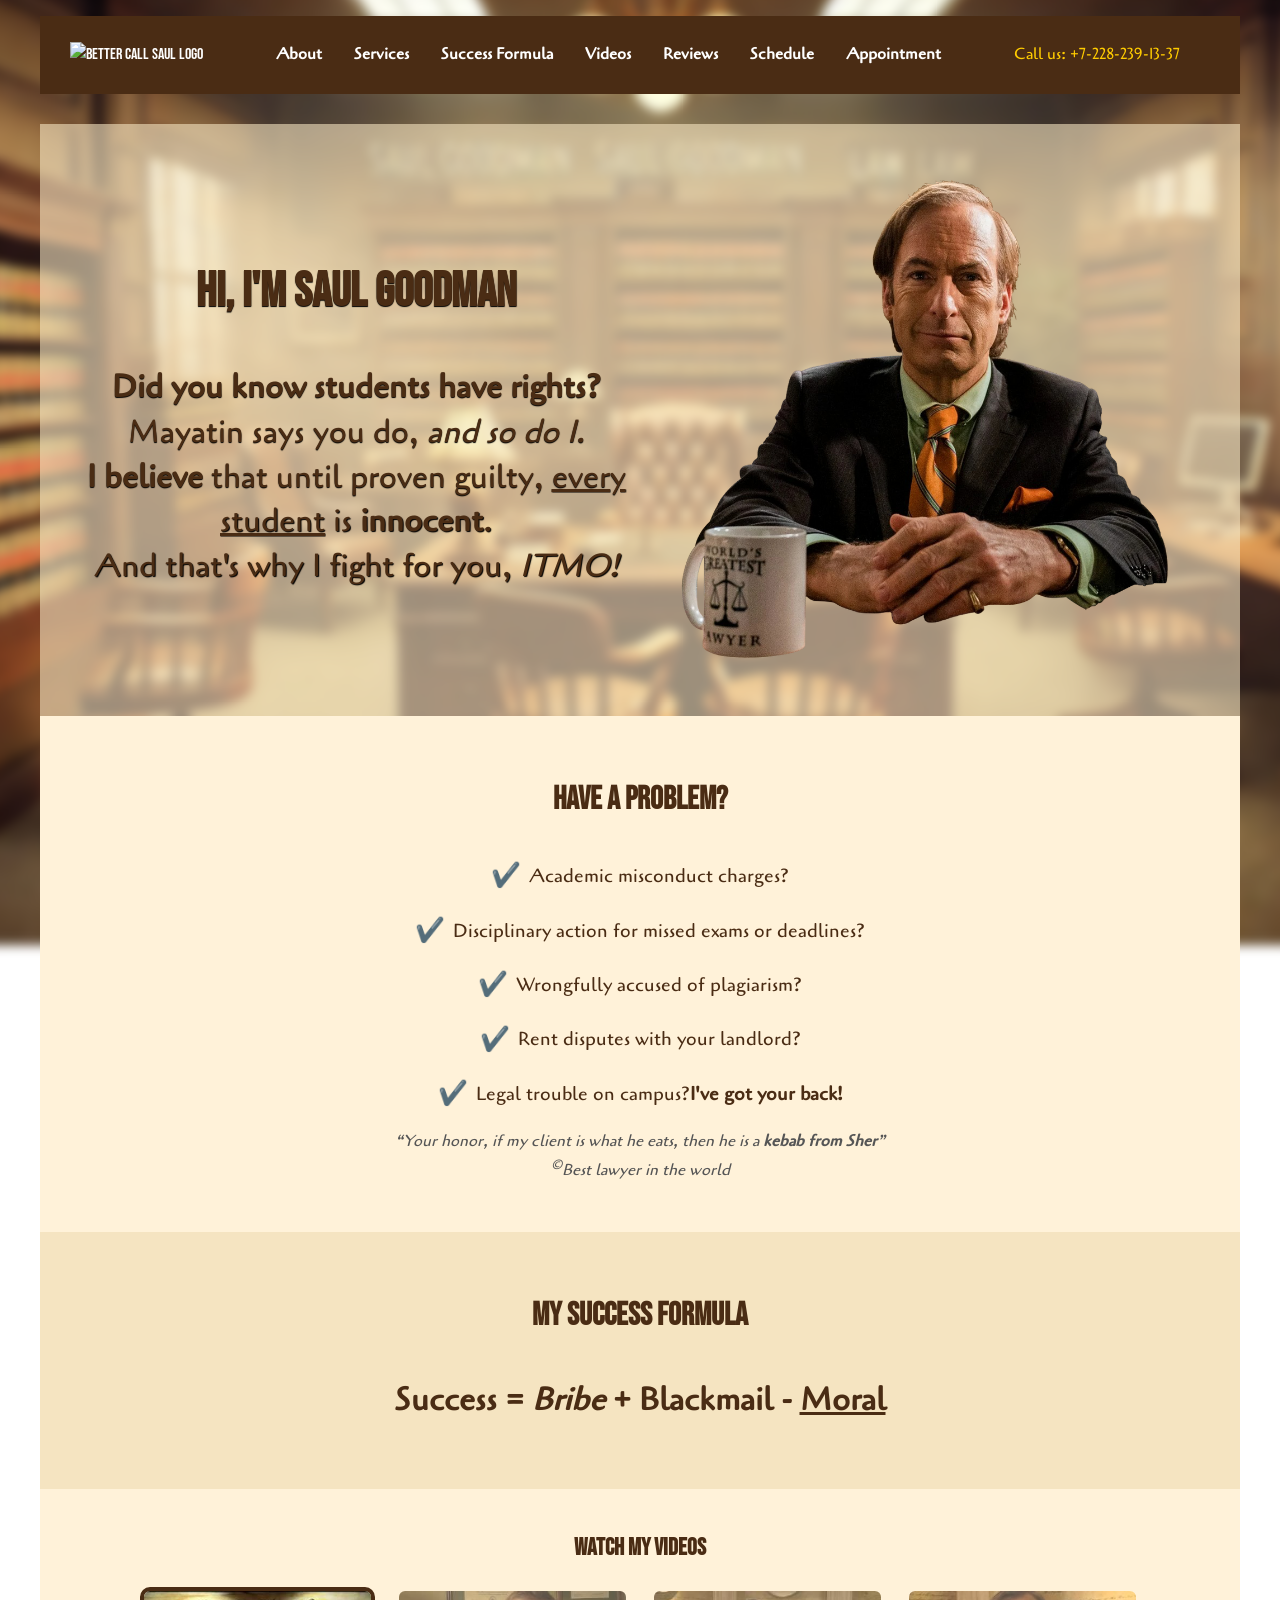
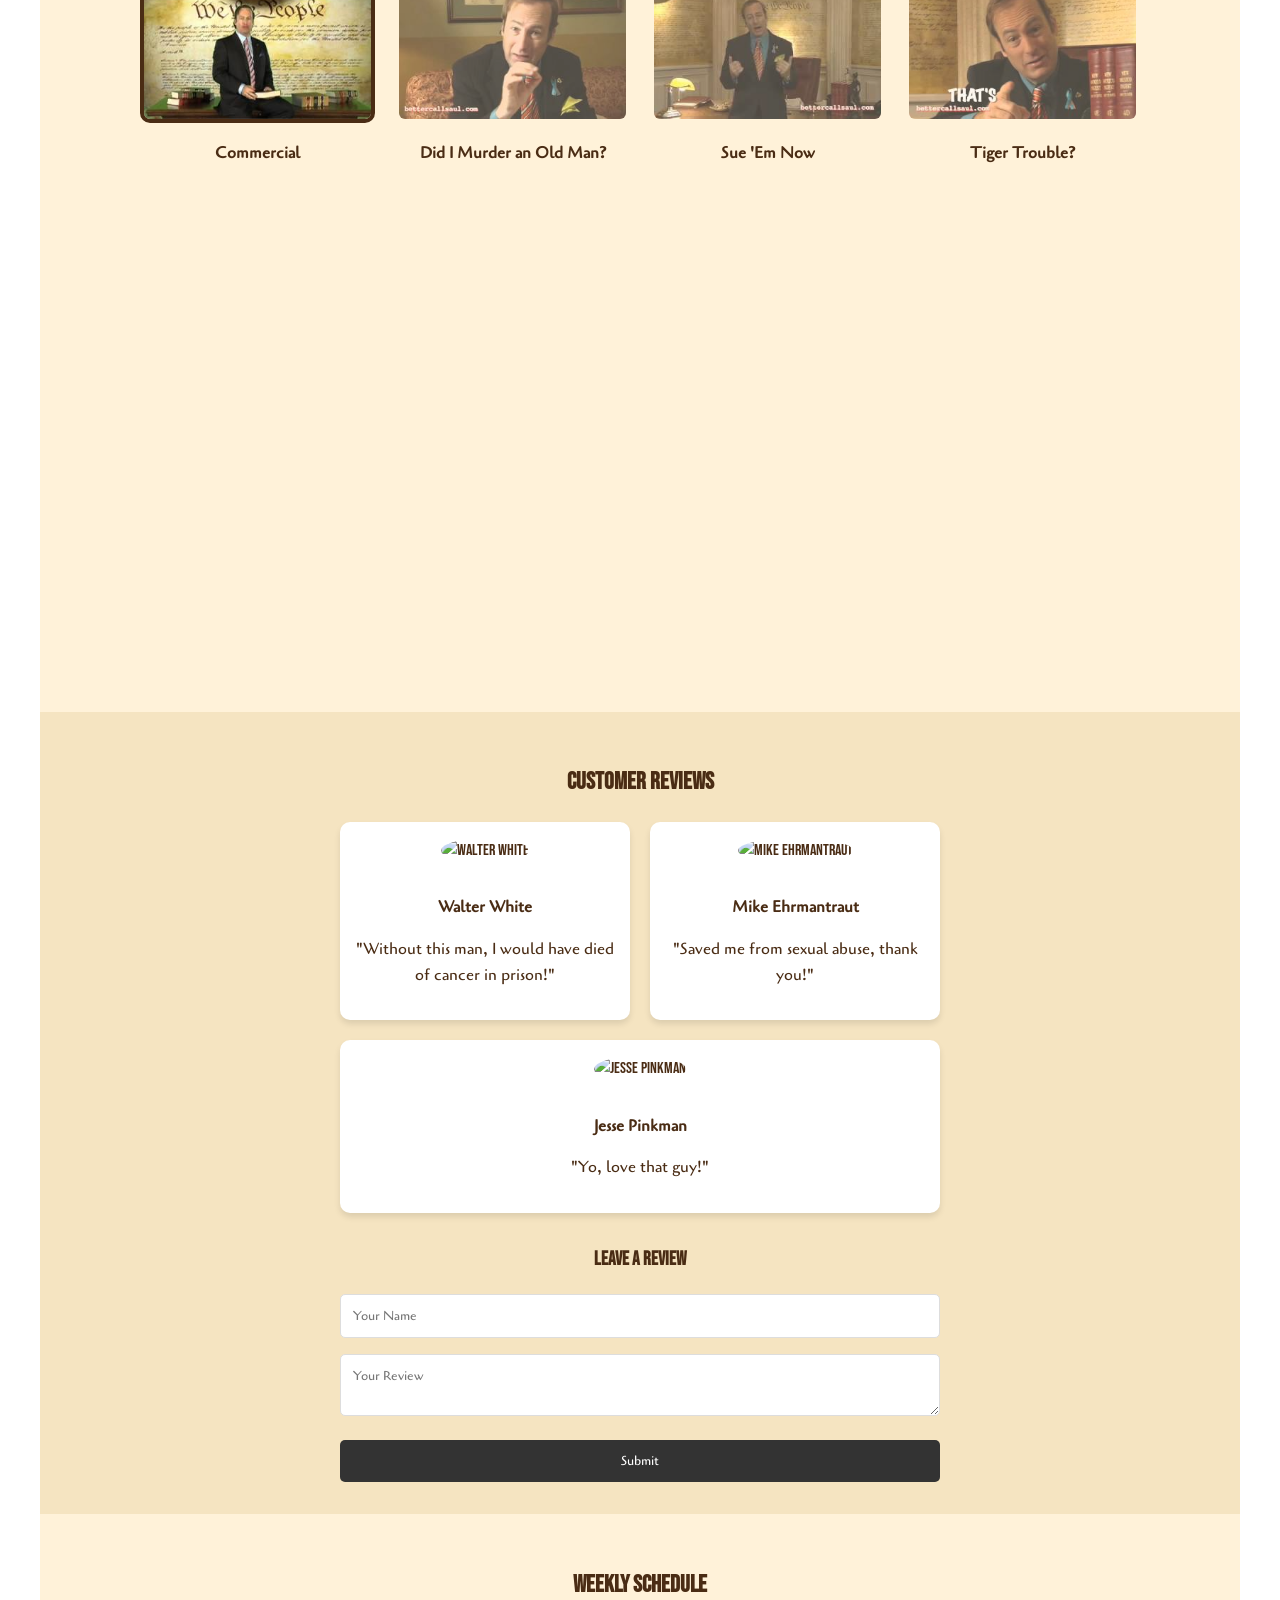
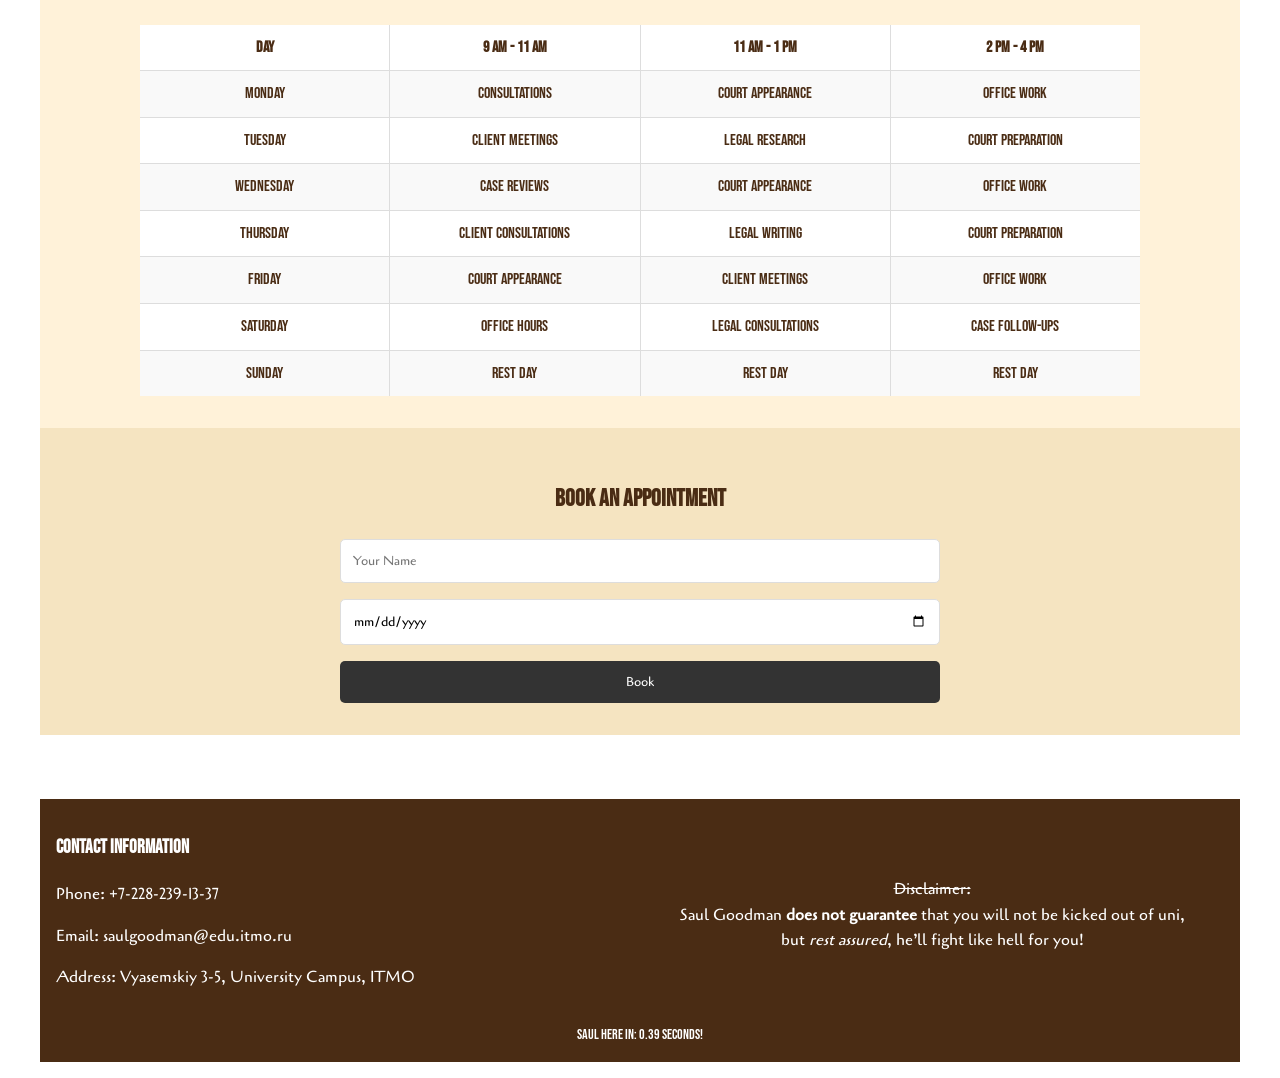
==== commit 61c39d13: "Fixed sth" ====
--- a/index.html
+++ b/index.html
@@ -237,8 +237,8 @@
           </div>
         </div>
         <div class="chat-input">
-          <input type="text" id="userInput" placeholder="Напишите ваше сообщение...">
-          <button id="sendButton" aria-label="Send">
+          <input type="text" id="userInput" placeholder="Your message...">
+          <button id="sendButton">
             <svg width="16" height="16" viewBox="0 0 24 24" fill="#fff" xmlns="http://www.w3.org/2000/svg">
               <path d="M2 21L23 12L2 3V10L17 12L2 14V21Z"/>
             </svg>
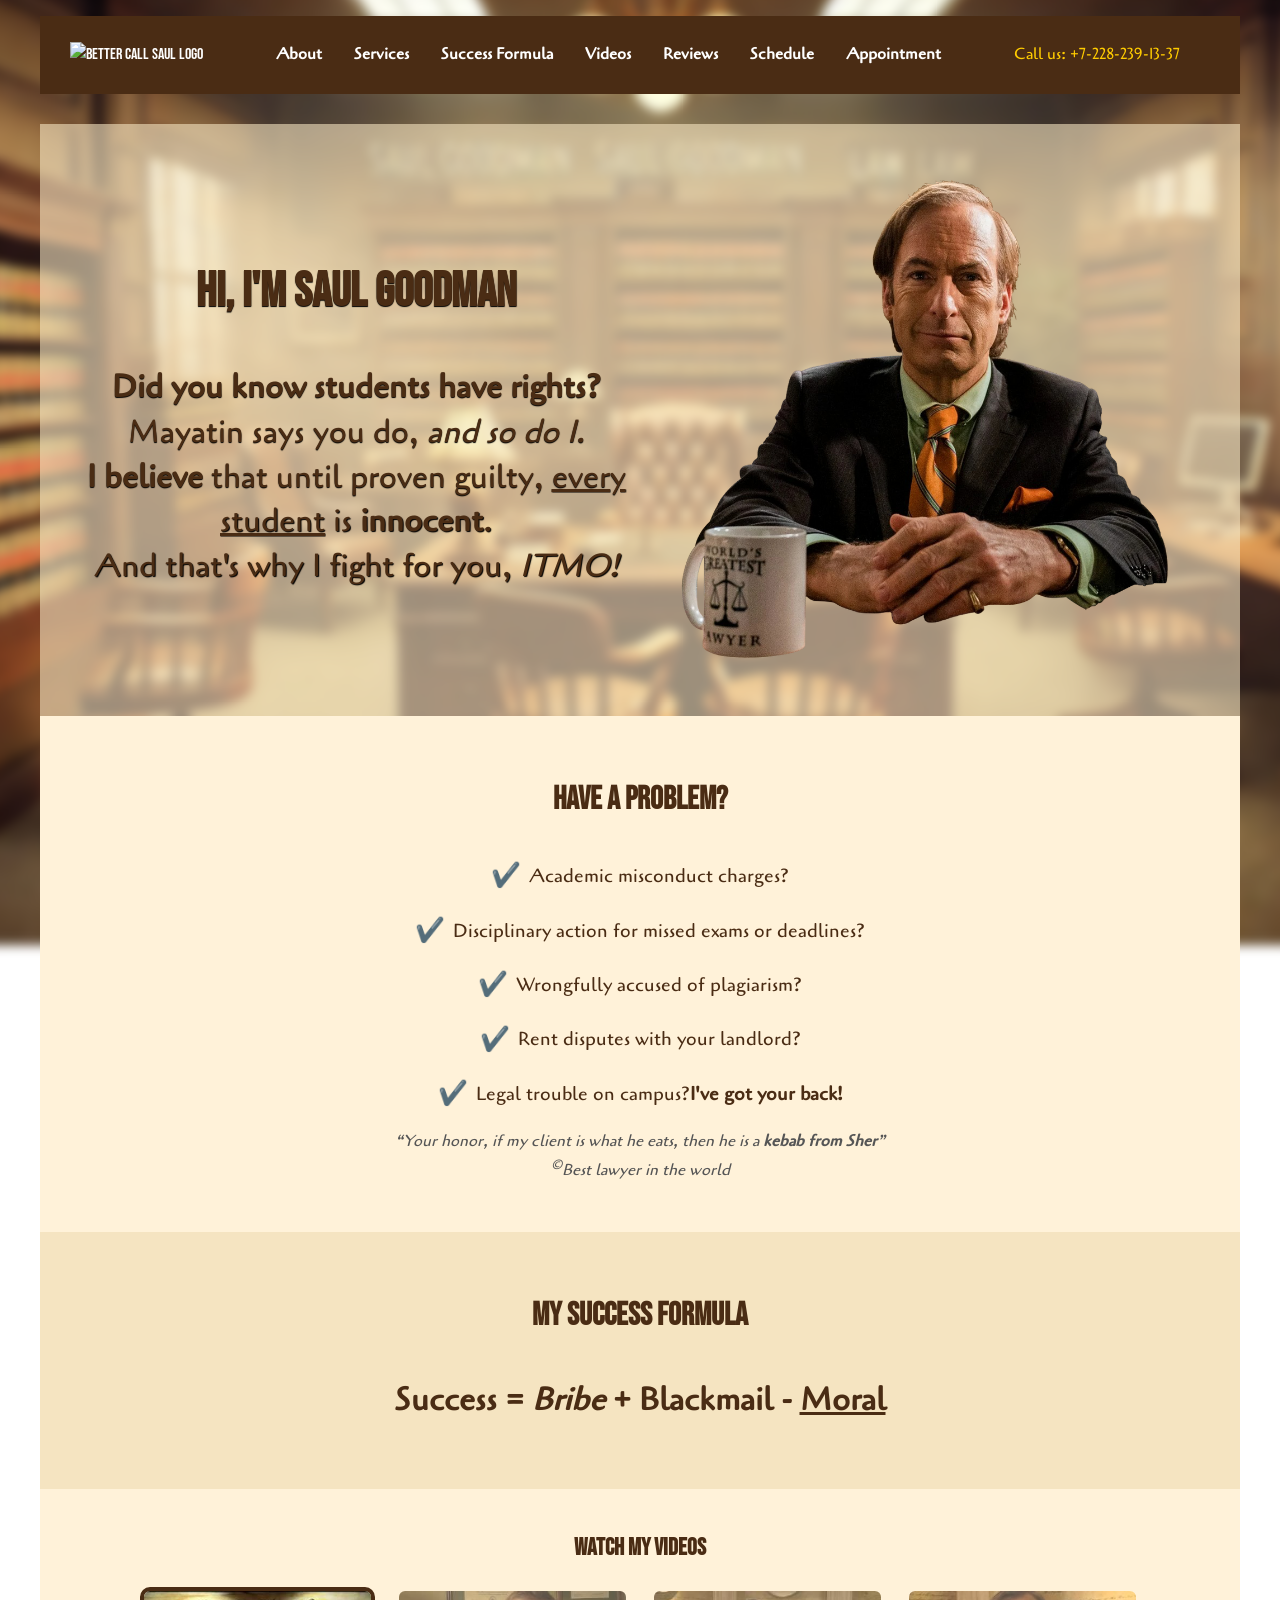
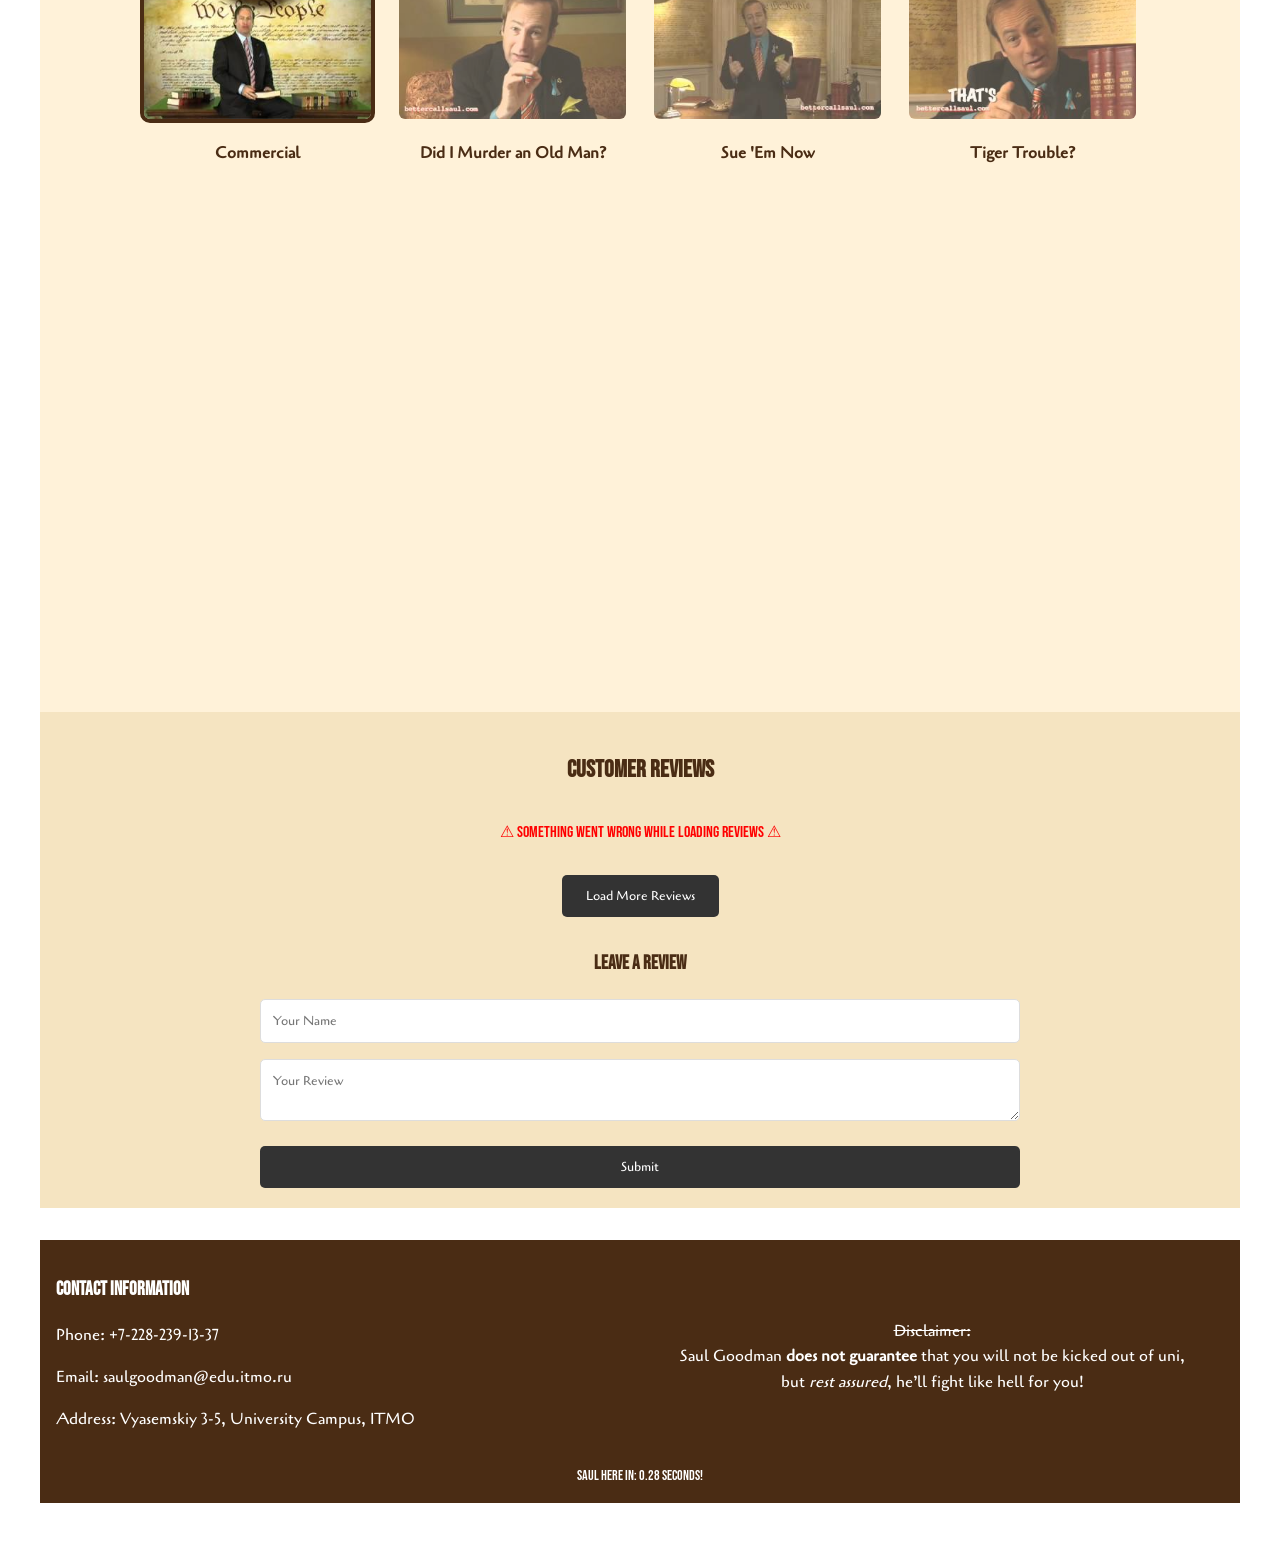
==== commit 0214040b: "add lab-6" ====
--- a/index.html
+++ b/index.html
@@ -10,6 +10,7 @@
     <script src="js/chat.js"></script>
     <script src="js/load_time.js"></script>
     <script src="js/videos.js"></script>
+    <script src="js/reviews.js"></script>
   </head>
   <body>
     <div class="background-image"></div>
@@ -113,25 +114,12 @@
           <section id="reviews" class="reviews">
             <div class="reviews_wrapper">
               <h2>Customer Reviews</h2>
-              <div class="reviews_testimonials">
-                <div class="testimonial">
-                  <img src="https://static1.srcdn.com/wordpress/wp-content/uploads/2020/02/Bryan-Cranston-as-Walter-White-in-Breaking-Bad.jpg" alt="Walter White" class="testimonial_img">
-                  <p><strong>Walter White</strong></p>
-                  <p>"Without this man, I would have died of cancer in prison!"</p>
-                </div>
-                <div class="testimonial">
-                  <img src="https://upload.wikimedia.org/wikipedia/en/e/ea/Mike_Ehrmantraut_BCS_S3.png" alt="Mike Ehrmantraut" class="testimonial_img">
-                  <p><strong>Mike Ehrmantraut</strong></p>
-                  <p>"Saved me from sexual abuse, thank you!"</p>
-                </div>
-                <div class="testimonial">
-                  <img src="https://i.insider.com/5d9f454ee94e865e924818da?width=1300&amp;format=jpeg&amp;auto=webp" alt="Jesse Pinkman" class="testimonial_img">
-                  <p><strong>Jesse Pinkman</strong></p>
-                  <p>"Yo, love that guy!"</p>
-                </div>
+              <div class="reviews_testimonials" id="reviews_testimonials">
               </div>
+              <div id="preloader" class="preloader"></div>
+              <button id="loadMoreBtn">Load More Reviews</button>
               <h3>Leave a Review</h3>
-              <form>
+              <form id="reviewForm">
                 <div class="form-group">
                   <input type="text" name="name" placeholder="Your Name" required="">
                 </div>
@@ -142,113 +130,10 @@
               </form>
             </div>
           </section>
-          <section id="schedule" class="schedule">
-            <div class="schedule_wrapper">
-              <h2>Weekly Schedule</h2>
-              <div class="table">
-                <div class="table_row table_header">
-                  <div class="table_cell">Day</div>
-                  <div class="table_cell">9 AM - 11 AM</div>
-                  <div class="table_cell">11 AM - 1 PM</div>
-                  <div class="table_cell">2 PM - 4 PM</div>
-                </div>
-                <div class="table_row">
-                  <div class="table_cell">Monday</div>
-                  <div class="table_cell">Consultations</div>
-                  <div class="table_cell">Court Appearance</div>
-                  <div class="table_cell">Office Work</div>
-                </div>
-                <div class="table_row">
-                  <div class="table_cell">Tuesday</div>
-                  <div class="table_cell">Client Meetings</div>
-                  <div class="table_cell">Legal Research</div>
-                  <div class="table_cell">Court Preparation</div>
-                </div>
-                <div class="table_row">
-                  <div class="table_cell">Wednesday</div>
-                  <div class="table_cell">Case Reviews</div>
-                  <div class="table_cell">Court Appearance</div>
-                  <div class="table_cell">Office Work</div>
-                </div>
-                <div class="table_row">
-                  <div class="table_cell">Thursday</div>
-                  <div class="table_cell">Client Consultations</div>
-                  <div class="table_cell">Legal Writing</div>
-                  <div class="table_cell">Court Preparation</div>
-                </div>
-                <div class="table_row">
-                  <div class="table_cell">Friday</div>
-                  <div class="table_cell">Court Appearance</div>
-                  <div class="table_cell">Client Meetings</div>
-                  <div class="table_cell">Office Work</div>
-                </div>
-                <div class="table_row">
-                  <div class="table_cell">Saturday</div>
-                  <div class="table_cell">Office Hours</div>
-                  <div class="table_cell">Legal Consultations</div>
-                  <div class="table_cell">Case Follow-ups</div>
-                </div>
-                <div class="table_row">
-                  <div class="table_cell">Sunday</div>
-                  <div class="table_cell">Rest Day</div>
-                  <div class="table_cell">Rest Day</div>
-                  <div class="table_cell">Rest Day</div>
-                </div>
-              </div>
-            </div>
-          </section>
-          <section id="appointment" class="appointment">
-            <div class="appointment_wrapper">
-              <h2>Book an Appointment</h2>
-              <form>
-                <div class="form-group">
-                  <input type="text" name="name" placeholder="Your Name" required>
-                </div>
-                <div class="form-group">
-                  <input type="date" name="date" required>
-                </div>
-                <button type="submit">Book</button>
-              </form>
-            </div>
-          </section>
-        </div>
-      </main>
 
-      <div id="chatWidget" class="chat-widget">
-        <div class="chat-header">
-          <div class="character-selection">
-            <div class="character-icon-wrapper" data-character="saul">
-              <img src="images/saul_gif.gif" alt="Saul Goodman" class="character-icon">
-              <span class="character-label">Saul</span>
-            </div>
-            <div class="character-icon-wrapper" data-character="walter">
-              <img src="images/walter_gif.gif" alt="Walter White" class="character-icon">
-              <span class="character-label">Walter</span>
-            </div>
+          <div id="minimizedChat" class="minimized-chat">
+            <img src="images/saul_gif.gif" alt="Saul Goodman" class="saul-gif">
           </div>
-          <span class="minimize-button">&times;</span>
-        </div>
-        <div class="chat-body">
-          <div class="chat-messages" id="chatMessages">
-            <div class="message saul">
-              <img src="images/saul_gif.gif" alt="Saul Goodman" class="saul-gif">
-              <p>Hi!<br>Saul Goodman here, need help?</p>
-            </div>
-          </div>
-        </div>
-        <div class="chat-input">
-          <input type="text" id="userInput" placeholder="Your message...">
-          <button id="sendButton">
-            <svg width="16" height="16" viewBox="0 0 24 24" fill="#fff" xmlns="http://www.w3.org/2000/svg">
-              <path d="M2 21L23 12L2 3V10L17 12L2 14V21Z"/>
-            </svg>
-          </button>
-        </div>
-      </div>
-
-      <div id="minimizedChat" class="minimized-chat">
-        <img src="images/saul_gif.gif" alt="Saul Goodman" class="saul-gif">
-      </div>
 
       <footer class="footer">
         <div class="footer_content">
--- a/style.css
+++ b/style.css
@@ -242,35 +242,67 @@
 
 .reviews {
   background-color: #F5E4C1;
+  padding: 20px 0;
 }
 
 .reviews_wrapper {
-  max-width: 600px;
+  max-width: 800px;
   margin: 0 auto;
+  padding: 0 20px;
+  box-sizing: border-box;
+}
+
+.reviews_wrapper h2,
+.reviews_wrapper h3 {
+  text-align: center;
+  margin-bottom: 20px;
 }
 
 .reviews_testimonials {
   display: flex;
-  flex-wrap: wrap;
-  justify-content: center;
+  flex-direction: column;
+  align-items: center;
   gap: 20px;
+  max-height: 600px;
+  overflow-y: auto;
+  overflow-x: hidden;
+  padding: 10px;
+
+  scrollbar-width: none;
+}
+
+.reviews_testimonials::-webkit-scrollbar {
+  display: none;
 }
 
 .testimonial {
-  flex: 1 1 30%;
-  text-align: center;
+  width: 100%;
+  display: flex;
+  align-items: flex-start;
   padding: 1rem;
   background-color: #fff;
   border-radius: 10px;
+  box-sizing: border-box;
   box-shadow: 0 4px 6px rgba(0, 0, 0, 0.1);
 }
 
 .testimonial_img {
-  width: 130px; 
-  height: 130px;
+  width: 100px; 
+  height: 100px;
   border-radius: 50%;
   object-fit: cover;
-  margin: 0 auto 1rem auto;
+  margin-right: 20px;
+}
+
+.testimonial_content {
+  flex: 1;
+  box-sizing: border-box;
+  word-wrap: break-word;
+  overflow-wrap: break-word;
+}
+
+.testimonial_content p {
+  margin: 0 0 10px 0;
 }
 
 .reviews_wrapper h3 {
@@ -282,20 +314,21 @@
   flex-direction: column;
   gap: 1rem;
   width: 100%;
-  max-width: 600px;
+  max-width: 800px;
   margin: 0 auto; 
 }
 
-.form-group input, .form-group textarea, button {
+.form-group input,
+.form-group textarea,
+button[type="submit"] {
   padding: 0.75rem;
   width: 100%; 
   border: 1px solid #ddd;
   border-radius: 5px;
   box-sizing: border-box;
-  font-family: 'Cagliostro', sans-serif;
-}
-
-button {
+}
+
+button[type="submit"] {
   background-color: #333;
   color: white;
   border: none;
@@ -303,7 +336,48 @@
   transition: background-color 0.3s;
 }
 
-button:hover {
+button[type="submit"]:hover {
+  background-color: #C79A59;
+}
+
+.preloader {
+  width: 60px;
+  height: 60px;
+  background-color: #C79A59;
+  border-radius: 50%;
+  animation: pulse 1.5s infinite;
+  margin: 20px auto;
+  display: none;
+}
+
+@keyframes pulse {
+  0% {
+    transform: scale(0.5);
+    opacity: 0.7;
+  }
+  50% {
+    transform: scale(1);
+    opacity: 1;
+  }
+  100% {
+    transform: scale(0.5);
+    opacity: 0.7;
+  }
+}
+
+#loadMoreBtn {
+  display: block;
+  margin: 20px auto;
+  padding: 0.75rem 1.5rem;
+  background-color: #333;
+  color: white;
+  border: none;
+  border-radius: 5px;
+  cursor: pointer;
+  transition: background-color 0.3s;
+}
+
+#loadMoreBtn:hover {
   background-color: #C79A59;
 }
 
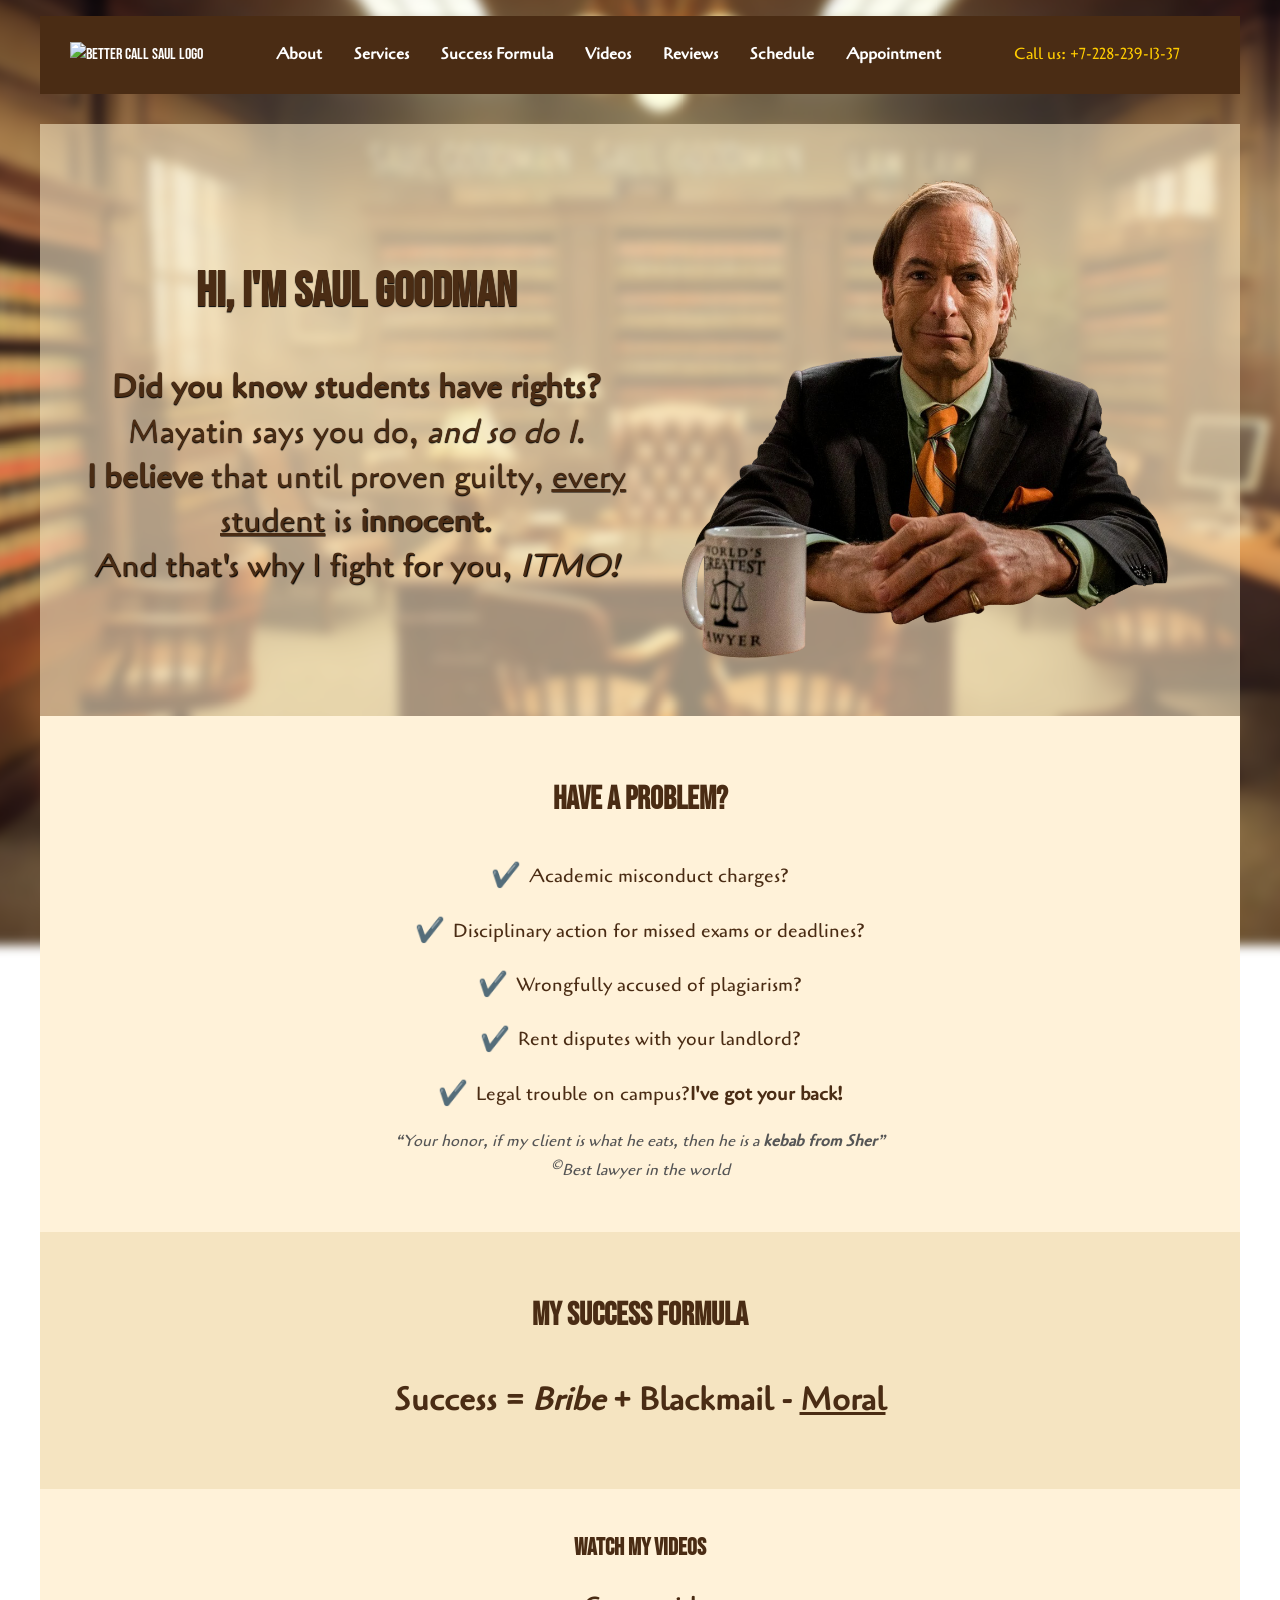
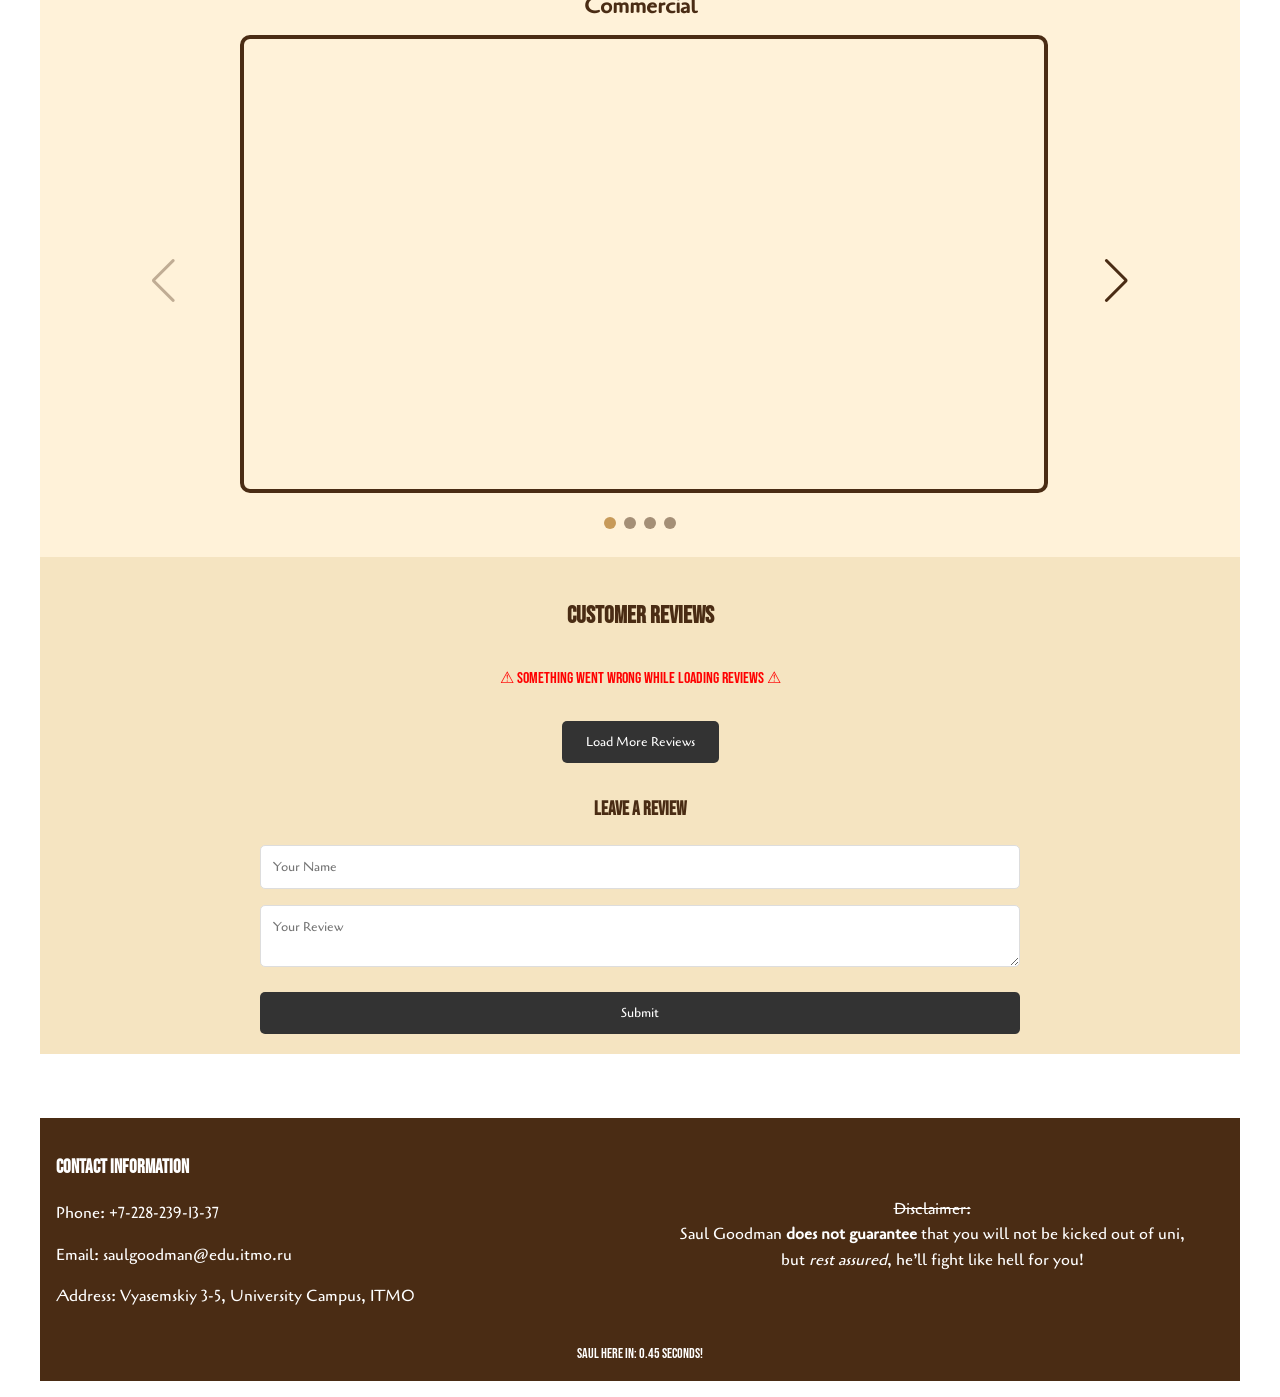
==== commit de432ba9: "add lab-7" ====
--- a/index.html
+++ b/index.html
@@ -5,8 +5,13 @@
     <meta charset="utf-8">
     <meta name="keywords" content="Saul,Goodman,lawyer,breaking,bad,rights,court">
     <meta name="description" content="Saul Goodman's personal site">
+
+    <link rel="stylesheet" href="https://cdn.jsdelivr.net/npm/swiper@9/swiper-bundle.min.css"/>
     <link rel="stylesheet" href="style.css">
+
     <link href="https://fonts.googleapis.com/css2?family=Lobster&family=Pacifico&family=Bebas+Neue&family=Cagliostro&display=swap" rel="stylesheet">
+
+    <script src="https://cdn.jsdelivr.net/npm/swiper@11/swiper-bundle.min.js"></script>
     <script src="js/chat.js"></script>
     <script src="js/load_time.js"></script>
     <script src="js/videos.js"></script>
@@ -40,6 +45,7 @@
 
       <main>
         <div class="main_content">
+
           <section id="about" class="about">
             <div class="about_wrapper">
               <div class="about_text">
@@ -84,31 +90,40 @@
           <section id="videos" class="videos">
             <div class="videos_wrapper">
               <h2>Watch My Videos</h2>
-              <div class="videos_menu">
-                <div class="videos_list">
-                  <div class="video_item active">
-                    <img src="images/video1_thumbnail.jpg" alt="Commercial" class="video_thumbnail" data-video="wqnHtGgVAUE">
-                    <p>Commercial</p>
-                  </div>
-                  <div class="video_item">
-                    <img src="images/video2_thumbnail.jpg" alt="Did I Murder an Old Man?" class="video_thumbnail" data-video="j3DY1_zijgA">
-                    <p>Did I Murder an Old Man?</p>
-                  </div>
-                  <div class="video_item">
-                    <img src="images/video4_thumbnail.jpg" alt="Sue 'Em Now" class="video_thumbnail" data-video="pPd67CEL54E">
-                    <p>Sue 'Em Now</p>
-                  </div>
-                  <div class="video_item">
-                    <img src="images/video3_thumbnail.jpg" alt="Tiger Trouble?" class="video_thumbnail" data-video="ll7GSiad0ko">
-                    <p>Tiger Trouble?</p>
-                  </div>
-                </div>
-              </div>
-
-              <div class="active_video">
-                <iframe id="activeVideoFrame" src="https://www.youtube.com/embed/wqnHtGgVAUE" frameborder="0" allowfullscreen></iframe>
-              </div>
-            </div>
+              <div class="swiper">
+                <div class="swiper-wrapper">
+                  <div class="swiper-slide">
+                    <div class="video-slide">
+                      <p>Commercial</p>
+                      <iframe src="https://www.youtube.com/embed/wqnHtGgVAUE" frameborder="0" allowfullscreen></iframe>
+                    </div>
+                  </div>
+                  <div class="swiper-slide">
+                    <div class="video-slide">
+                      <p>Did I Murder an Old Man?</p>
+                      <iframe src="https://www.youtube.com/embed/j3DY1_zijgA" frameborder="0" allowfullscreen></iframe>
+                    </div>
+                  </div>
+                  <div class="swiper-slide">
+                    <div class="video-slide">
+                      <p>Sue 'Em Now</p>
+                      <iframe src="https://www.youtube.com/embed/pPd67CEL54E" frameborder="0" allowfullscreen></iframe>
+                    </div>
+                  </div>
+                  <div class="swiper-slide">
+                    <div class="video-slide">
+                      <p>Tiger Trouble?</p>
+                      <iframe src="https://www.youtube.com/embed/ll7GSiad0ko" frameborder="0" allowfullscreen></iframe>
+                    </div>
+                  </div>
+                </div>
+
+                <div class="swiper-button-prev"></div>
+                <div class="swiper-button-next"></div>
+
+                <div class="swiper-pagination"></div>
+              </div>
+
           </section>
 
           <section id="reviews" class="reviews">
@@ -131,25 +146,59 @@
             </div>
           </section>
 
+          <div id="chatWidget" class="chat-widget">
+            <div class="chat-header">
+              <div class="character-selection">
+                <div class="character-icon-wrapper" data-character="saul">
+                  <img src="images/saul_gif.gif" alt="Saul Goodman" class="character-icon">
+                  <span class="character-label">Saul</span>
+                </div>
+                <div class="character-icon-wrapper" data-character="walter">
+                  <img src="images/walter_gif.gif" alt="Walter White" class="character-icon">
+                  <span class="character-label">Walter</span>
+                </div>
+              </div>
+              <span class="minimize-button">&times;</span>
+            </div>
+            <div class="chat-body">
+              <div class="chat-messages" id="chatMessages">
+                <div class="message saul">
+                  <img src="images/saul_gif.gif" alt="Saul Goodman" class="saul-gif">
+                  <p>Hi!<br>Saul Goodman here, need help?</p>
+                </div>
+              </div>
+            </div>
+            <div class="chat-input">
+              <input type="text" id="userInput" placeholder="Your message...">
+              <button id="sendButton">
+                <svg width="16" height="16" viewBox="0 0 24 24" fill="#fff" xmlns="http://www.w3.org/2000/svg">
+                  <path d="M2 21L23 12L2 3V10L17 12L2 14V21Z"/>
+                </svg>
+              </button>
+            </div>
+          </div>
+
           <div id="minimizedChat" class="minimized-chat">
             <img src="images/saul_gif.gif" alt="Saul Goodman" class="saul-gif">
           </div>
 
-      <footer class="footer">
-        <div class="footer_content">
-          <div class="footer_contact">
-            <h3>Contact Information</h3>
-            <p>Phone: +7-228-239-13-37</p>
-            <p>Email: saulgoodman@edu.itmo.ru</p>
-            <p>Address: Vyasemskiy 3-5, University Campus, ITMO</p>
-          </div>
-          <div class="footer_disclaimer">
-            <p><del>Disclaimer:</del><br>Saul Goodman <strong>does not guarantee</strong> that you will not be kicked out of uni,<br> but <em>rest assured</em>, he’ll fight like hell for you!</p>
-          </div>
-          <div class="footer_load_info"></div>
         </div>
-      </footer>
-
+
+        <footer class="footer">
+          <div class="footer_content">
+            <div class="footer_contact">
+              <h3>Contact Information</h3>
+              <p>Phone: +7-228-239-13-37</p>
+              <p>Email: saulgoodman@edu.itmo.ru</p>
+              <p>Address: Vyasemskiy 3-5, University Campus, ITMO</p>
+            </div>
+            <div class="footer_disclaimer">
+              <p><del>Disclaimer:</del><br>Saul Goodman <strong>does not guarantee</strong> that you will not be kicked out of uni,<br> but <em>rest assured</em>, he’ll fight like hell for you!</p>
+            </div>
+            <div class="footer_load_info"></div>
+          </div>
+        </footer>
+      </main>
     </div>
   </body>
 </html>
--- a/style.css
+++ b/style.css
@@ -183,61 +183,67 @@
 
 .videos {
   background-color: #FFF2D9;
+  display: flex;
+  flex-direction: column;
+  align-items: center;
   padding: 20px 0;
 }
 
 .videos_wrapper {
   max-width: 1000px;
+  overflow: hidden;
+}
+
+.videos_wrapper h2 {
+  text-align: center;
+  margin-bottom: 0px;
+}
+
+.video-slide {
+  max-width: 800px;
   margin: 0 auto;
 }
 
-h2 {
-  text-align: center;
-  margin-bottom: 20px;
-}
-
-.videos_list {
-  display: flex;
-  justify-content: center;
-  gap: 20px;
-}
-
-.video_item {
-  text-align: center;
-  cursor: pointer;
-  transition: transform 0.3s, opacity 0.3s;
-}
-
-.video_item img {
-  width: 100%;
-  border-radius: 10px;
-  box-sizing: border-box;
-  border: 4px solid transparent;
-  transition: border 0.3s, transform 0.3s;
-}
-
-.video_item.active img {
-  border-color: #4A2C14;
-}
-
-.video_item:not(.active) img {
-  opacity: 0.7;
-}
-
-.video_item:not(.active):hover img {
-  transform: scale(1.05);
-  opacity: 1;
-}
-
-.video_item p {
-  margin-top: 10px;
+.video-slide p {
+  margin-bottom: 10px;
   color: #4A2C14;
   font-weight: bold;
-}
-
-.active_video iframe {
+  font-size: 1.4rem;
+}
+
+.video-slide iframe {
   width: 100%;
-  height: 500px;
+  height: 450px;
+  border-radius: 10px;
+  border: 4px solid #4A2C14;
+}
+
+.swiper-button-prev, .swiper-button-next {
+  color: #4A2C14;
+  transition: color 0.3s;
+  top: 55%;
+}
+
+.swiper-button-prev:hover, .swiper-button-next:hover {
+  color: #C79A59;
+}
+
+.swiper-pagination {
+  margin-top: 10px;
+  position: static;
+}
+
+.swiper-pagination-bullet {
+  background: #4A2C14;
+  width: 12px;
+  height: 12px;
+  opacity: 0.5;
+  transition: opacity 0.3s, background 0.3s;
+}
+
+.swiper-pagination-bullet-active {
+  background: #C79A59;
+  opacity: 1;
 }
 
 .reviews {
@@ -778,6 +784,15 @@
   .table_row .table_cell:nth-child(n+3) {
     display: none;
   }
+
+  /* Перепозиционируем стрелки на мобильном */
+  .videos .swiper-button-prev {
+    left: 10px;
+  }
+
+  .videos .swiper-button-next {
+    right: 10px;
+  }
 }
 
 @media (max-width: 480px) {
